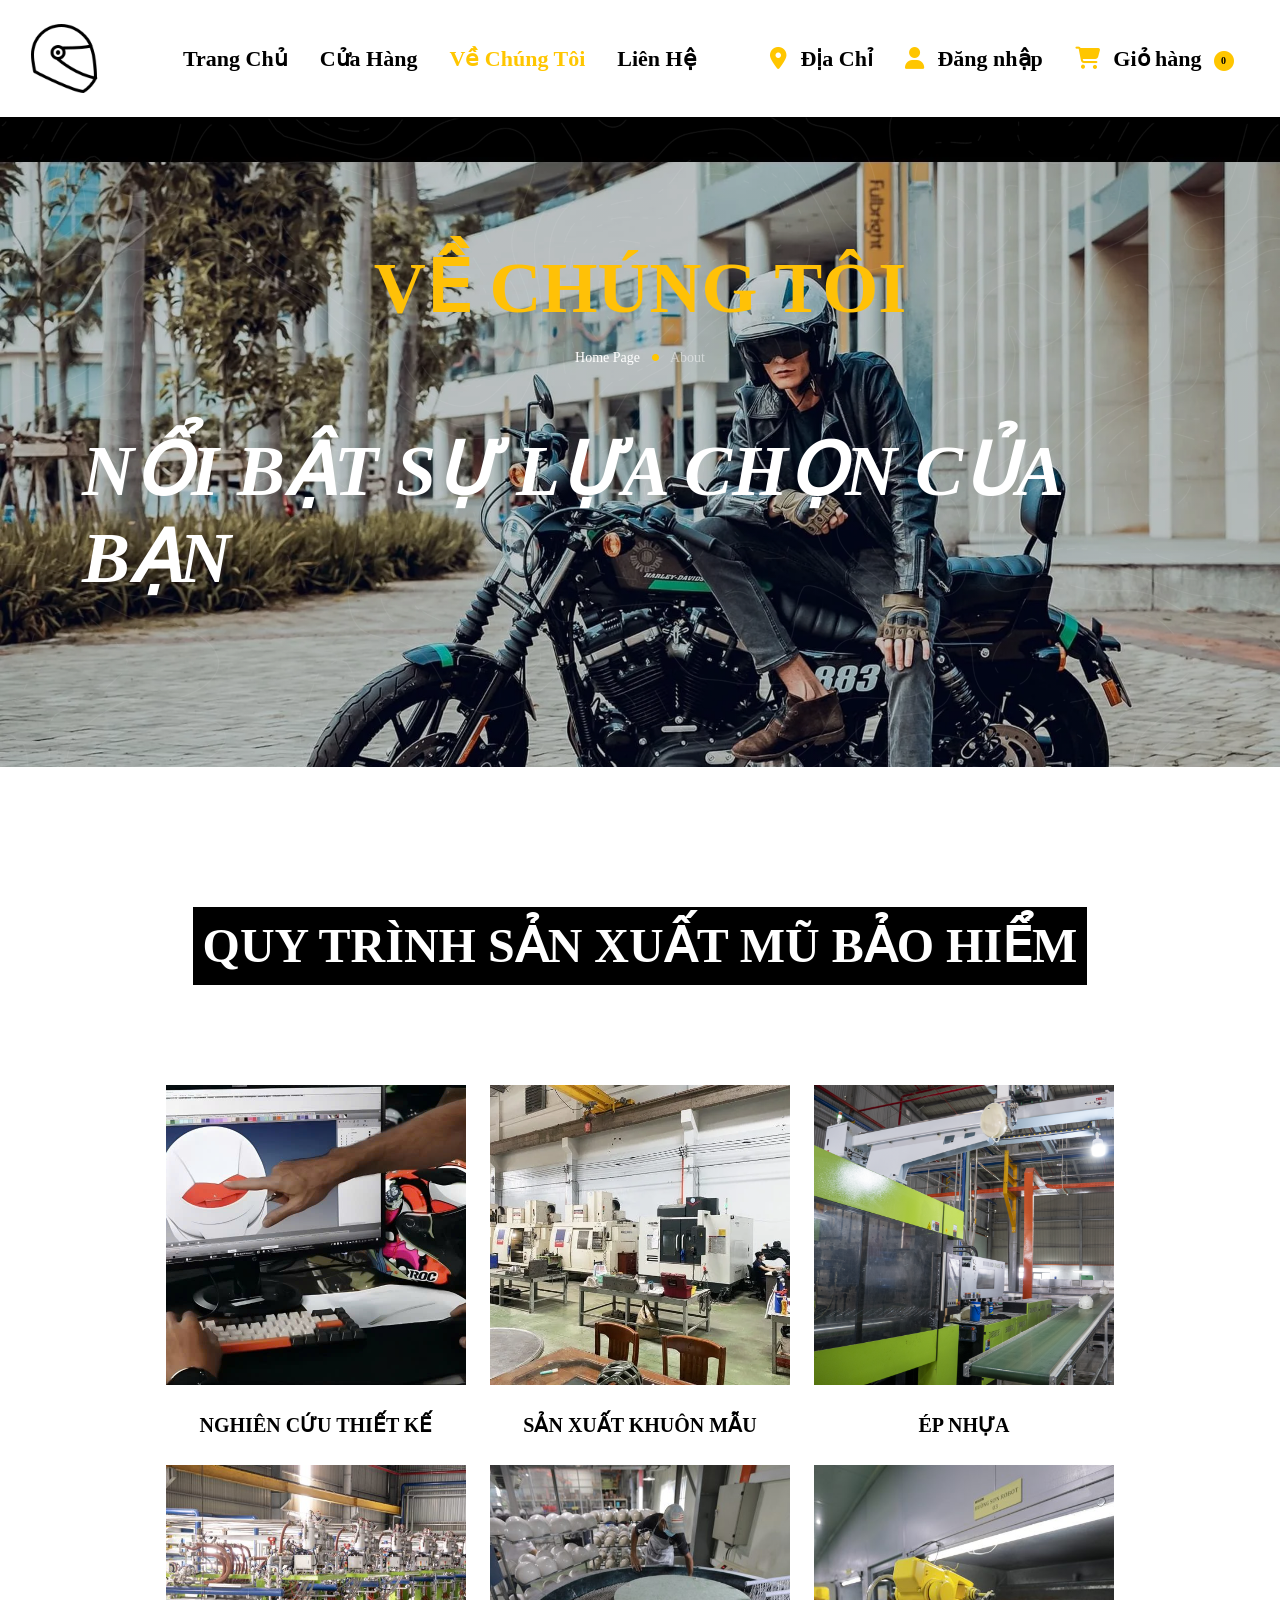
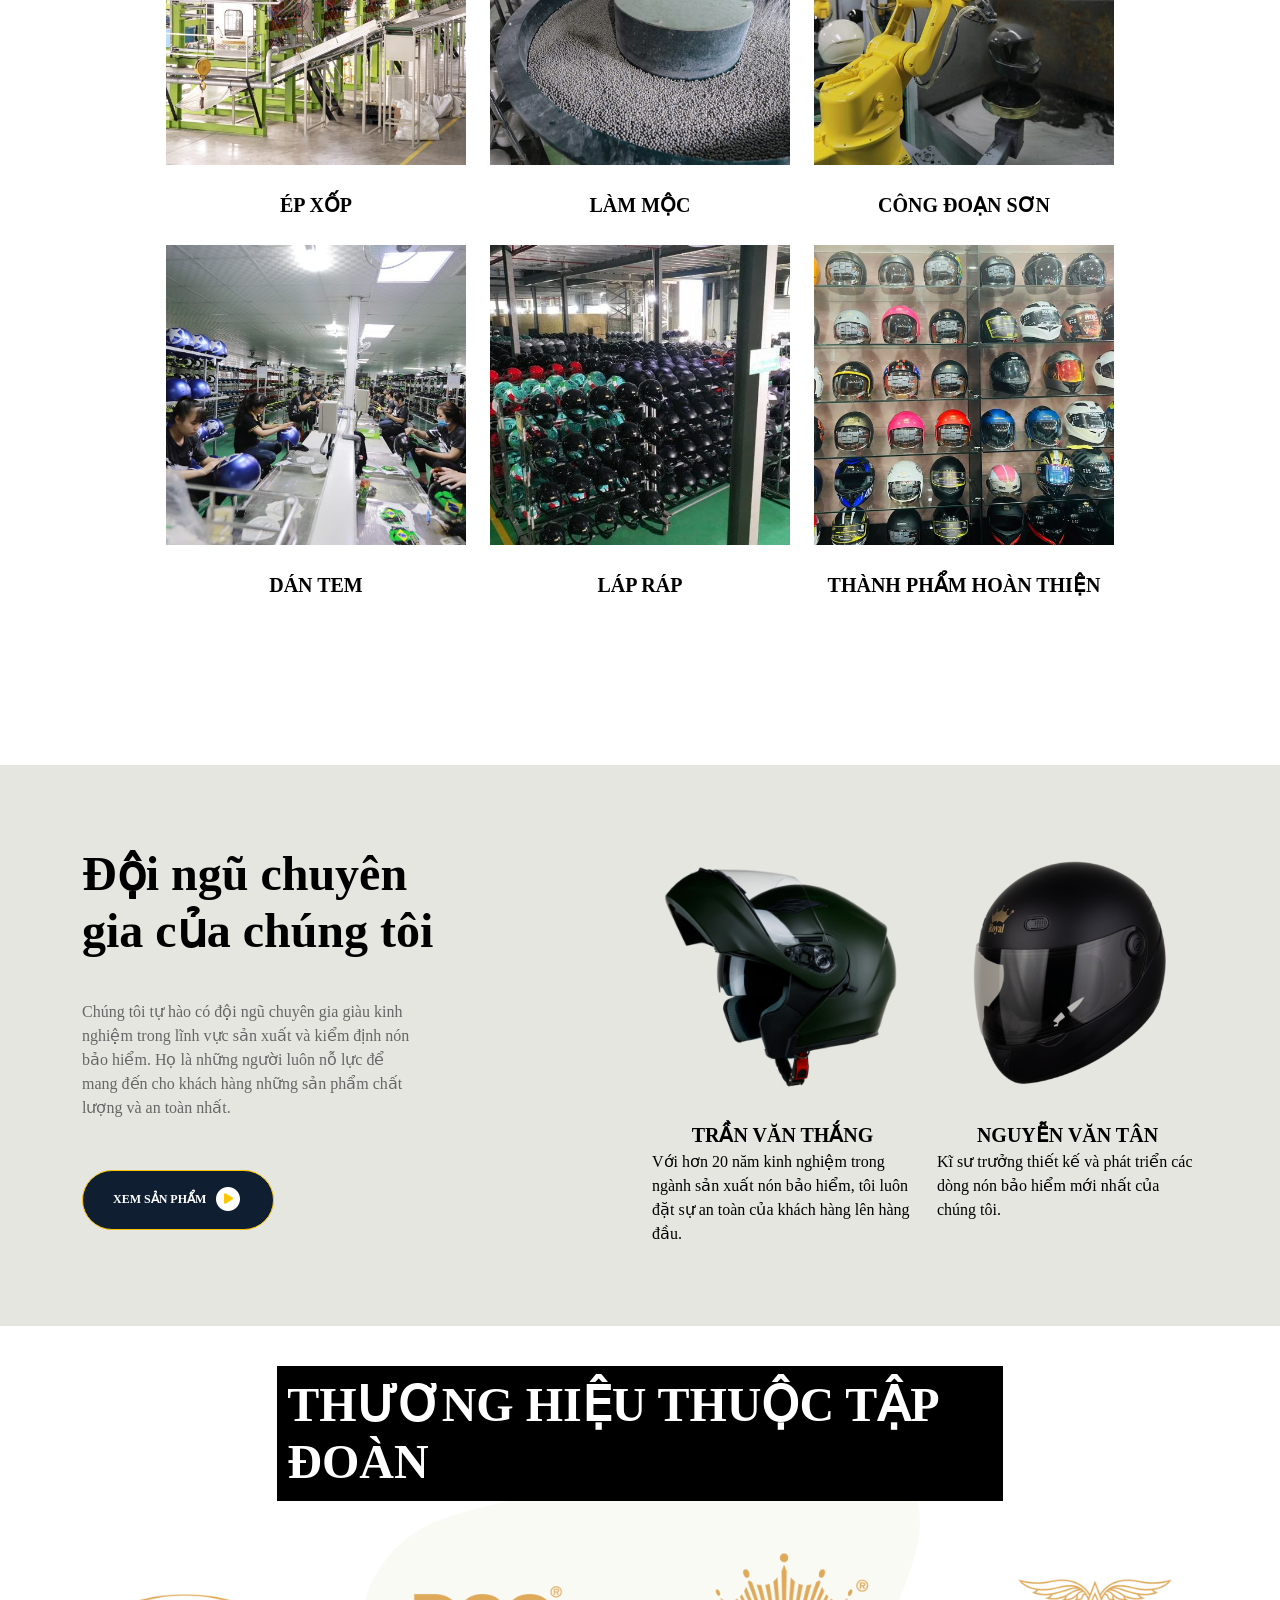
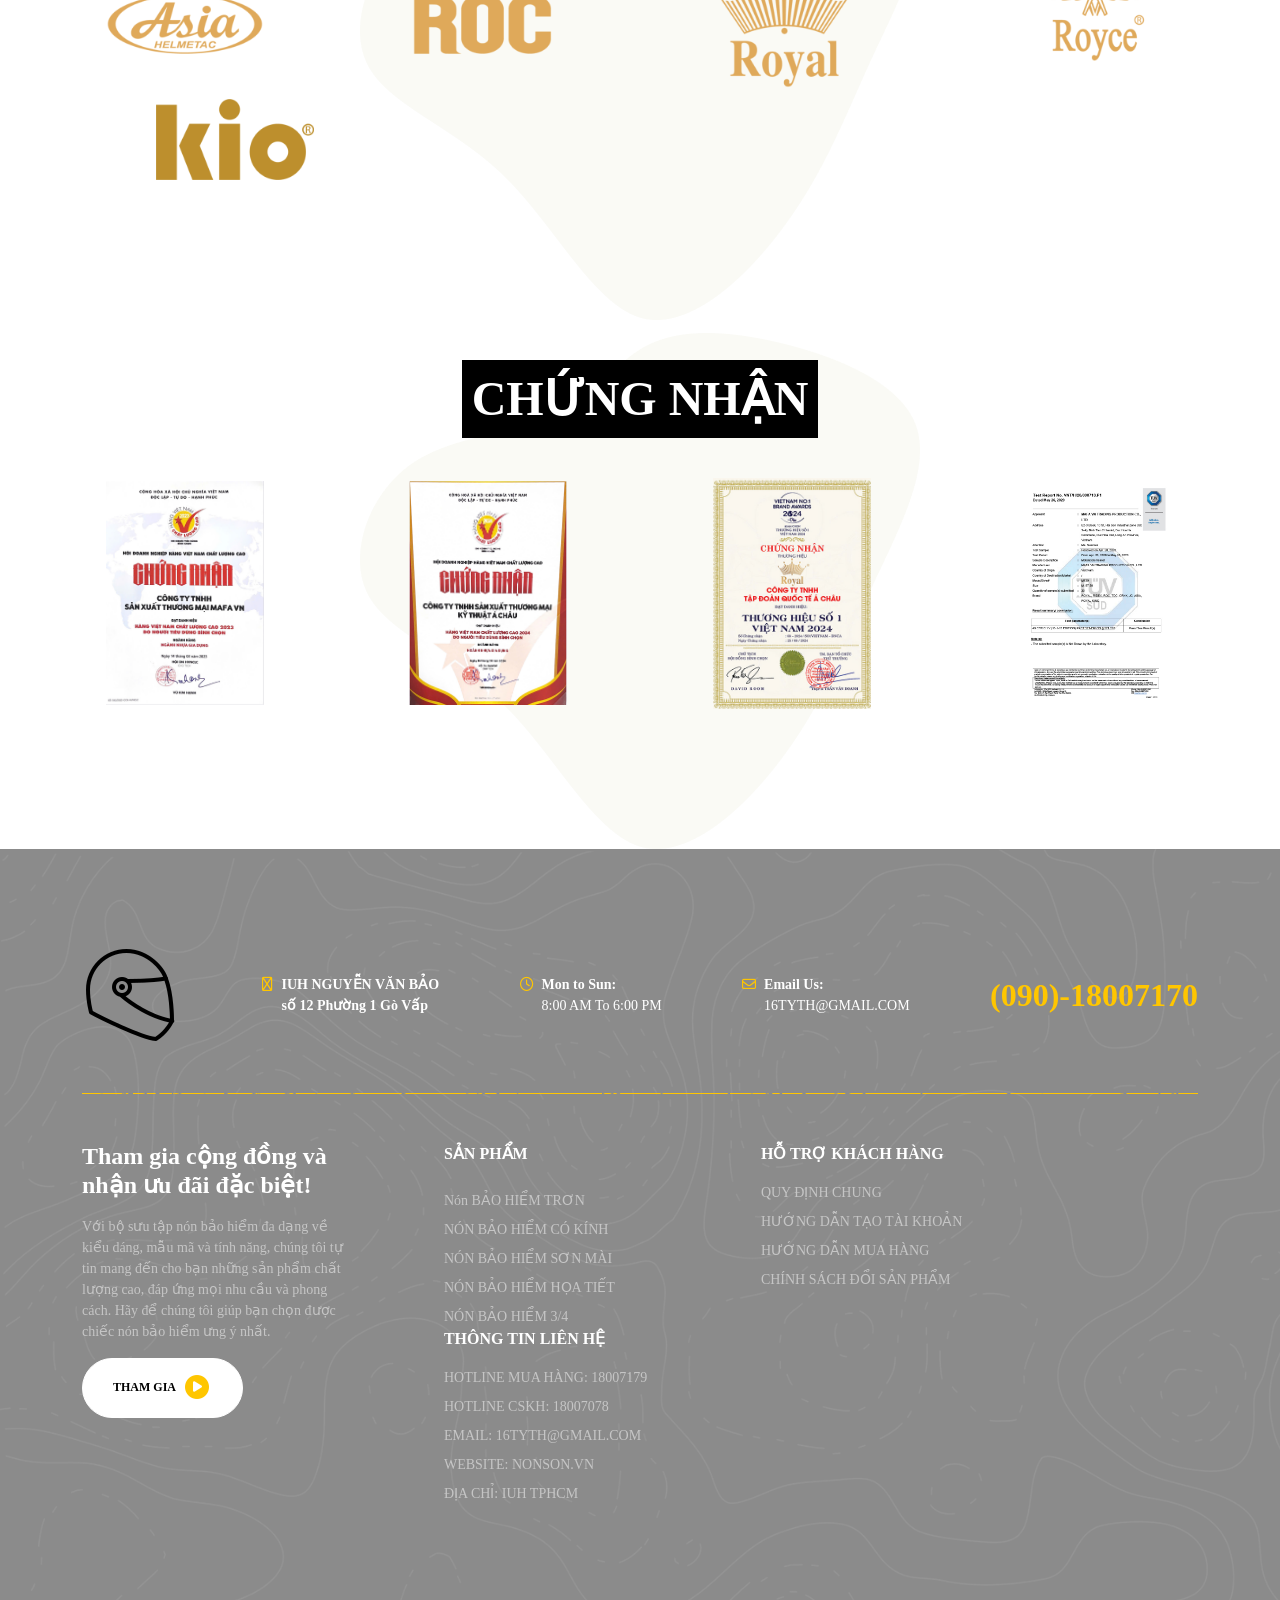
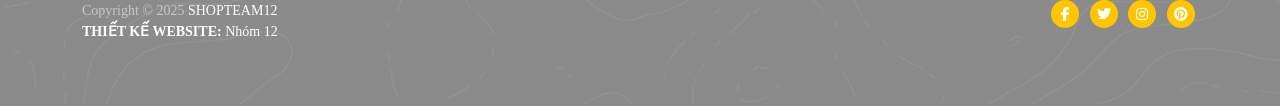
==== about.html @ dc79794b "Update" ====
<!DOCTYPE html>
<html lang="en">

<head>
    <meta charset="UTF-8" />
    <meta name="viewport" content="width=device-width, initial-scale=1.0" />
    <title>Helmet Store</title>
    <link rel="icon" type="image/png" href="images/iconhelmet.png" />

    <!-- Bootstrap -->
    <link rel="stylesheet" href="css/bootstrap.css" />

    <!-- Font Awesome -->
    <link rel="stylesheet" href="css/fontawesome.css" />

    <!-- Google Fonts -->
    <link rel="stylesheet" href="css/googlefont.css" />

    <!-- Custom Styles -->
    <link rel="stylesheet" href="css/styles.css" />
    <link rel="stylesheet" href="https://cdnjs.cloudflare.com/ajax/libs/font-awesome/6.7.2/css/all.min.css"
        integrity="sha512-Evv84Mr4kqVGRNSgIGL/F/aIDqQb7xQ2vcrdIwxfjThSH8CSR7PBEakCr51Ck+w+/U6swU2Im1vVX0SVk9ABhg=="
        crossorigin="anonymous" referrerpolicy="no-referrer" />
    <style>
        .breadcrumb-wrapper {
            background: url("images/bg-curly-dark.png"),
                linear-gradient(rgba(0, 0, 0, 0.2), rgba(0, 0, 0, 0.2)),
                url("./images/bgAbout.webp") center center no-repeat;
            background-size: cover;
        }
    </style>
</head>

<body>
    <nav class="navbar navbar-expand-lg navbar-dark position-absolute w-100 navigationAbout" style="font-size: 14px">
        <div class="container-fluid">
            <!-- the hamburger -->
            <button class="navbar-toggler" type="button" data-bs-toggle="offcanvas" data-bs-target="#navbar-on-mobile">
                <span class="navbar-toggler-icon"></span>
            </button>

            <!-- the brand -->
            <a class="navbar-brand mx-auto" href="home.html">
                <img src="images/iconhelmet.png" style="width: 75px" />
            </a>

            <!-- the cart on small screen => mobile -->
            <li class="ms-auto d-inline-block d-lg-none cart-show">
                <a class="nav-link-mobile p-0" data-bs-toggle="offcanvas" data-bs-target="#shoppingCartOffcanvas">
                    <span><i class="fa-solid fa-cart-shopping text-primary"></i></span>
                </a>
            </li>

            <!-- the nav bar on large screen => desktop -->
            <div class="collapse navbar-collapse" id="navbarSupportedContent">
                <ul class="navbar-nav navbar-nav-1 ms-lg-6 mb-lg-0 fw-bold">
                    <li class="nav-item">
                        <a class="nav-link nav-link-hover" aria-current="page" href="home.html">
                            <span class="nav-link-hover">Trang Chủ</span>
                        </a>
                    </li>
                    <li class="nav-item">
                        <a class="nav-link nav-link-hover" href="shop.html">
                            <span class="nav-link-hover">Cửa Hàng</span>
                        </a>
                    </li>
                    <li class="nav-item">
                        <a class="nav-link active nav-link-hover" href="about.html">
                            <span class="nav-link-hover">Về Chúng Tôi</span>
                        </a>
                    </li>
                    <li class="nav-item">
                        <a class="nav-link nav-link-hover" href="contact.html">
                            <span class="nav-link-hover">Liên Hệ</span>
                        </a>
                    </li>
                </ul>
                <ul class="navbar-nav navbar-nav-2 ms-auto mb-2 mb-lg-0 fw-bold d-flex">
                    <li class="nav-item">
                        <a class="nav-link p-0" href="store-locator.html">
                            <span class="me-2"><i class="fa-solid fa-location-dot text-primary"></i></span>
                            Địa Chỉ
                        </a>
                    </li>
                    <li class="nav-item dropdown dropstart account">
                        <span class="me-2"><i class="fa-solid fa-location-dot text-primary"></i></span>
                        Đăng nhập
                    </li>
                    <li class="nav-item">
                        <a class="nav-link p-0" href="#" data-bs-toggle="offcanvas"
                            data-bs-target="#shoppingCartOffcanvas">
                            <span class="me-2"><i class="fa-solid fa-cart-shopping text-primary"></i></span>
                            Giỏ hàng
                            <span class="fa-stack ms-1" style="font-size: 10px">
                                <i class="fas fa-circle text-primary fa-stack-2x"></i>
                                <p class="fa-stack-1x text-black cart-count">
                                    0
                                </p>
                            </span>
                        </a>
                    </li>
                </ul>
            </div>
        </div>
    </nav>

    <section class="breadcrumb-wrapper bg-black text-white pt-8 pb-8 bgAbout">
        <div class="container">
            <div class="row">
                <div class="d-flex flex-column justify-content-center align-items-center gap-2">
                    <!-- Change into the name of the page -->
                    <h2 class="fw-bold display-2 titleAbout">
                        VỀ CHÚNG TÔI
                    </h2>
                    <div class="d-flex gap-2 lg-text">
                        <a href="home.html" class="m-0 text-decoration-none link-light">Home Page</a>
                        <span class="text-primary">
                            <i class="fas fa-circle" style="transform: scale(0.5)"></i>
                        </span>
                        <!-- Change into the name of the page -->
                        <p class="m-0 text-white-50">About</p>
                    </div>
                    <h3 class="soganAbout">NỔI BẬT SỰ LỰA CHỌN CỦA BẠN</h3>
                </div>
            </div>
        </div>
    </section>

    <!-- Your code goes here -->
    <main id="about">
        <div class="container">
            <section class="section-three">
                <div class="title titlesxMubaohiem">
                    <h2 class="sxMubaohiem">
                        Quy trình sản xuất mũ bảo hiểm
                    </h2>
                </div>

                <div class="row gdtk">
                    <div class="col-xl-4 col-lg-4 col-md-12 col-sm-12 d-flex flex-column align-items-center">
                        <div class="icon wrap_img_About">
                            <img src="./images/tk1.jpg" alt="" />
                        </div>
                        <div class="gdsx_title title-animal">
                            NGHIÊN CỨU THIẾT KẾ
                        </div>
                    </div>
                    <div class="col-xl-4 col-lg-4 col-md-12 col-sm-12 d-flex flex-column align-items-center">
                        <div class="icon wrap_img_About">
                            <img src="./images/tk2.webp" alt="" />
                        </div>
                        <div class="gdsx_title title-animal">
                            SẢN XUẤT KHUÔN MẪU
                        </div>
                    </div>
                    <div class="col-xl-4 col-lg-4 col-md-12 col-sm-12 d-flex flex-column align-items-center">
                        <div class="icon wrap_img_About">
                            <img src="./images/tk3.png" alt="" />
                        </div>
                        <div class="gdsx_title title-animal-3">ÉP NHỰA</div>
                    </div>
                </div>
                <div class="row gdtk">
                    <div class="col-xl-4 col-lg-4 col-md-12 col-sm-12 d-flex flex-column align-items-center">
                        <div class="icon wrap_img_About">
                            <img src="./images/tk4.jpg" alt="" />
                        </div>
                        <div class="gdsx_title title-animal">ÉP XỐP</div>
                    </div>
                    <div class="col-xl-4 col-lg-4 col-md-12 col-sm-12 d-flex flex-column align-items-center">
                        <div class="icon wrap_img_About">
                            <img src="./images/tk5.jpg" alt="" />
                        </div>
                        <div class="gdsx_title title-animal">LÀM MỘC</div>
                    </div>
                    <div class="col-xl-4 col-lg-4 col-md-12 col-sm-12 d-flex flex-column align-items-center">
                        <div class="icon wrap_img_About">
                            <img src="./images/tk6.jpg" alt="" />
                        </div>
                        <div class="gdsx_title title-animal-3">
                            CÔNG ĐOẠN SƠN
                        </div>
                    </div>
                </div>
                <div class="row gdtk">
                    <div class="col-xl-4 col-lg-4 col-md-12 col-sm-12 d-flex flex-column align-items-center">
                        <div class="icon wrap_img_About">
                            <img src="./images/tk7.jpg" alt="" />
                        </div>
                        <div class="gdsx_title title-animal">DÁN TEM</div>
                    </div>
                    <div class="col-xl-4 col-lg-4 col-md-12 col-sm-12 d-flex flex-column align-items-center">
                        <div class="icon wrap_img_About">
                            <img src="./images/tk8.webp" alt="" />
                        </div>
                        <div class="gdsx_title title-animal">LÁP RÁP</div>
                    </div>
                    <div class="col-xl-4 col-lg-4 col-md-12 col-sm-12 d-flex flex-column align-items-center">
                        <div class="icon wrap_img_About">
                            <img src="./images/tk9.jpg" alt="" />
                        </div>
                        <div class="gdsx_title title-animal-3">
                            THÀNH PHẨM HOÀN THIỆN
                        </div>
                    </div>
                </div>
            </section>
        </div>
        <section class="section-four">
            <div class="container">
                <div class="row">
                    <div class="col-xl-6 col-lg-6 col-md-12 col-sm-12">
                        <h2 class="title_team">
                            Đội ngũ chuyên gia của chúng tôi
                        </h2>

                        <div class="decs">
                            Chúng tôi tự hào có đội ngũ chuyên gia giàu kinh
                            nghiệm trong lĩnh vực sản xuất và kiểm định nón
                            bảo hiểm. Họ là những người luôn nỗ lực để mang
                            đến cho khách hàng những sản phẩm chất lượng và
                            an toàn nhất.
                        </div>
                        <div class="d-flex p-0">
                            <div class="button hstack gap-3">
                                <a href="shop.html" class="btn btn-primary text-uppercase fw-bold py-3 btnabout">
                                    XEM SẢN PHẨM
                                    <span class="fa-stack super-sm-text ms-1" style="margin-bottom: 2px">
                                        <i class="fas fa-circle fa-stack-2x"></i>
                                        <i class="fas fa-play fa-stack-1x text-primary"></i>
                                    </span>
                                </a>
                            </div>
                        </div>
                    </div>
                    <div class="col-xl-3 col-lg-3 col-md-12 col-sm-12">
                        <div class="box">
                            <div class="img-1">
                                <img src="images/aboutUser1.png" alt="" />
                                <ul class="list">
                                    <li>
                                        <i class="fa-brands fa-instagram"></i>
                                    </li>
                                    <li>
                                        <i class="fa-brands fa-pinterest"></i>
                                    </li>
                                </ul>
                            </div>
                            <div class="name">TRẦN VĂN THẮNG</div>
                            <div class="desc">
                                Với hơn 20 năm kinh nghiệm trong ngành sản
                                xuất nón bảo hiểm, tôi luôn đặt sự an toàn
                                của khách hàng lên hàng đầu.
                            </div>
                        </div>
                    </div>
                    <div class="col-xl-3 col-lg-3 col-md-12 col-sm-12">
                        <div class="box">
                            <div class="img-1">
                                <img src="images/aboutUser2.png" alt="" />
                                <ul class="list">
                                    <li>
                                        <i class="fa-brands fa-instagram"></i>
                                    </li>
                                    <li>
                                        <i class="fa-brands fa-pinterest"></i>
                                    </li>
                                </ul>
                            </div>
                            <div class="name">NGUYỄN VĂN TÂN</div>
                            <div class="desc">
                                Kĩ sư trưởng thiết kế và phát triển các dòng
                                nón bảo hiểm mới nhất của chúng tôi.
                            </div>
                        </div>
                    </div>
                </div>
            </div>
        </section>
        <section class="section-five">
            <div class="container">
                <div class="box">
                    <h2 class="title thuongHieu_title_h2">
                        THƯƠNG HIỆU THUỘC TẬP ĐOÀN
                    </h2>

                    <div class="container">
                        <div class="wrap_thuongHieu">
                            <div class="row">
                                <div
                                    class="col-xl-2 col-lg-2 col-md-12 col-sm-12 d-flex flex-column align-items-center">
                                    <div class="thuongHieu">
                                        <img src="./images/th1.png" alt="" />
                                    </div>
                                </div>
                                <div
                                    class="col-xl-2 col-lg-2 col-md-12 col-sm-12 d-flex flex-column align-items-center">
                                    <div class="thuongHieu">
                                        <img src="./images/th2.png" alt="" />
                                    </div>
                                </div>
                                <div
                                    class="col-xl-2 col-lg-2 col-md-12 col-sm-12 d-flex flex-column align-items-center">
                                    <div class="thuongHieu">
                                        <img src="./images/th3.png" alt="" />
                                    </div>
                                </div>
                                <div
                                    class="col-xl-2 col-lg-2 col-md-12 col-sm-12 d-flex flex-column align-items-center">
                                    <div class="thuongHieu">
                                        <img src="./images/th4.png" alt="" />
                                    </div>
                                </div>
                                <div
                                    class="col-xl-2 col-lg-2 col-md-12 col-sm-12 d-flex flex-column align-items-center">
                                    <div class="thuongHieu">
                                        <img src="./images/th5.png" alt="" />
                                    </div>
                                </div>
                            </div>
                        </div>
                    </div>
                </div>
            </div>
        </section>
        <section class="section-five">
            <div class="container">
                <div class="box">
                    <h2 class="title chungNhan_title_h2">CHỨNG NHẬN</h2>

                    <div class="container">
                        <div class="wrap_chungnhaan">
                            <div class="row">
                                <div
                                    class="col-xl-2 col-lg-2 col-md-12 col-sm-12 d-flex flex-column align-items-center">
                                    <div class="chungnhan">
                                        <img src="./images/cn4.jpg" alt="" />
                                    </div>
                                </div>
                                <div
                                    class="col-xl-2 col-lg-2 col-md-12 col-sm-12 d-flex flex-column align-items-center">
                                    <div class="chungnhan">
                                        <img src="./images/cn3.jpg" alt="" />
                                    </div>
                                </div>
                                <div
                                    class="col-xl-2 col-lg-2 col-md-12 col-sm-12 d-flex flex-column align-items-center">
                                    <div class="chungnhan">
                                        <img src="./images/cn2.jpg" alt="" />
                                    </div>
                                </div>
                                <div
                                    class="col-xl-2 col-lg-2 col-md-12 col-sm-12 d-flex flex-column align-items-center">
                                    <div class="chungnhan">
                                        <img src="./images/cn1.jpg" alt="" />
                                    </div>
                                </div>
                            </div>
                        </div>
                    </div>
                </div>
            </div>
        </section>
    </main>
    <!-- Your code goes here -->
    <!-- Your code goes here -->
    <footer class="pb-6 text-center text-white footer pt-7 lg-text text-md-start">
        <div class="container">
            <div
                class="flex-wrap gap-5 mb-5 d-flex flex-column flex-md-row gap-md-0 justify-content-between align-items-center">
                <img src="./images/iconhelmet.png" alt="" style="width: 100px" />
                <div class="gap-2 location d-flex">
                    <span><i class="fa-regular fa-location-dot text-primary"></i></span>
                    <p class="m-0 fw-bold">
                        IUH NGUYỄN VĂN BẢO<br />
                        số 12 Phường 1 Gò Vấp
                    </p>
                </div>
                <div class="gap-2 open-time d-flex">
                    <span><i class="fa-regular fa-clock text-primary"></i></span>
                    <div>
                        <p class="m-0 fw-bold">Mon to Sun:</p>
                        <p class="m-0">8:00 AM To 6:00 PM</p>
                    </div>
                </div>
                <div class="gap-2 location d-flex">
                    <span><i class="fa-regular fa-envelope text-primary"></i></span>
                    <div>
                        <p class="m-0 fw-bold">Email Us:</p>
                        <p class="m-0">16TYTH@GMAIL.COM</p>
                    </div>
                </div>
                <p class="m-0 phone-number fw-bold text-primary fs-2">
                    (090)-18007170
                </p>
            </div>
            <img class="mb-5" src="images/footer_divide.png" alt="" style="max-width: 100%" />
            <div class="row mb-7">
                <div class="col-md-3">
                    <div class="mb-3">
                        <h4 class="fw-bold">
                            Tham gia cộng đồng và nhận ưu đãi đặc biệt!
                        </h4>
                    </div>
                    <div class="mb-3">
                        <p class="text-white-50">
                            Với bộ sưu tập nón bảo hiểm đa dạng về kiểu
                            dáng, mẫu mã và tính năng, chúng tôi tự tin mang
                            đến cho bạn những sản phẩm chất lượng cao, đáp
                            ứng mọi nhu cầu và phong cách. Hãy để chúng tôi
                            giúp bạn chọn được chiếc nón bảo hiểm ưng ý
                            nhất.
                        </p>
                    </div>
                    <div>
                        <a href="register.html" class="py-3 btn btn-light fw-bold text-uppercase">
                            THAM GIA
                            <span class="fa-stack super-sm-text ms-1" style="margin-bottom: 2px">
                                <i class="fas fa-circle fa-stack-2x text-primary"></i>
                                <i class="text-white fas fa-play fa-stack-1x"></i>
                            </span>
                        </a>
                    </div>
                </div>
                <div class="mt-5 col-md-9 mt-md-0">
                    <div class="gap-5 row gap-md-0">
                        <div class="offset-md-2 col-md-2">
                            <div class="mb-4">
                                <p class="fw-bold text-uppercase xl-text">
                                    SẢN PHẨM
                                </p>
                            </div>
                            <ul class="gap-2 list-unstyled vstack">
                                <li>
                                    <a href="#" class="text-white-50 text-decoration-none">Nón BẢO HIỂM TRƠN</a>
                                </li>
                                <li>
                                    <a href="#" class="text-white-50 text-decoration-none">NÓN BẢO HIỂM CÓ KÍNH</a>
                                </li>
                                <li>
                                    <a href="#" class="text-white-50 text-decoration-none">NÓN BẢO HIỂM SƠN MÀI</a>
                                </li>
                                <li>
                                    <a href="#" class="text-white-50 text-decoration-none">NÓN BẢO HIỂM HỌA TIẾT</a>
                                </li>
                                <li>
                                    <a href="#" class="text-white-50 text-decoration-none">NÓN BẢO HIỂM 3/4</a>
                                </li>
                            </ul>
                        </div>
                        <div class="offset-md-2 col-md-2">
                            <div class="mb-3">
                                <p class="fw-bold text-uppercase xl-text">
                                    HỖ TRỢ KHÁCH HÀNG
                                </p>
                            </div>
                            <ul class="gap-2 list-unstyled vstack">
                                <li>
                                    <a href="#" class="text-white-50 text-decoration-none">QUY ĐỊNH CHUNG</a>
                                </li>
                                <li>
                                    <a href="#" class="text-white-50 text-decoration-none">HƯỚNG DẪN TẠO TÀI KHOẢN</a>
                                </li>
                                <li>
                                    <a href="#" class="text-white-50 text-decoration-none">HƯỚNG DẪN MUA HÀNG</a>
                                </li>
                                <li>
                                    <a href="#" class="text-white-50 text-decoration-none">CHÍNH SÁCH ĐỔI SẢN PHẨM</a>
                                </li>
                            </ul>
                        </div>
                        <div class="offset-md-2 col-md-2">
                            <div class="mb-3">
                                <p class="fw-bold text-uppercase xl-text">
                                    THÔNG TIN LIÊN HỆ
                                </p>
                            </div>
                            <ul class="gap-2 list-unstyled vstack">
                                <li>
                                    <a href="#" class="text-white-50 text-decoration-none">HOTLINE MUA HÀNG:
                                        18007179</a>
                                </li>
                                <li>
                                    <a href="#" class="text-white-50 text-decoration-none">HOTLINE CSKH: 18007078</a>
                                </li>
                                <li>
                                    <a href="#" class="text-white-50 text-decoration-none">EMAIL: 16TYTH@GMAIL.COM</a>
                                </li>
                                <li>
                                    <a href="#" class="text-white-50 text-decoration-none">WEBSITE: NONSON.VN</a>
                                </li>
                                <li>
                                    <a href="#" class="text-white-50 text-decoration-none">ĐỊA CHỈ: IUH TPHCM</a>
                                </li>
                            </ul>
                        </div>
                    </div>
                </div>
            </div>
            <div class="row">
                <div class="col-12 d-flex flex-column flex-md-row">
                    <div class="wrap_content_footer">
                        <p class="text-white-50">
                            Copyright &copy; 2025
                            <span class="text-white">SHOPTEAM12</span>
                        </p>

                        <p><b>THIẾT KẾ WEBSITE: </b>Nhóm 12</p>
                    </div>
                    <div class="ms-md-auto">
                        <a href="#" class="text-decoration-none">
                            <span class="fa-stack">
                                <i class="fas fa-circle fa-stack-2x text-primary"></i>
                                <i class="text-white fab fa-facebook-f fa-stack-1x"></i>
                            </span>
                        </a>
                        <a href="#" class="text-decoration-none">
                            <span class="fa-stack">
                                <i class="fas fa-circle fa-stack-2x text-primary"></i>
                                <i class="text-white fab fa-twitter fa-stack-1x"></i>
                            </span>
                        </a>
                        <a href="#" class="text-decoration-none">
                            <span class="fa-stack">
                                <i class="fas fa-circle fa-stack-2x text-primary"></i>
                                <i class="text-white fab fa-instagram fa-stack-1x"></i>
                            </span>
                        </a>
                        <a href="#" class="text-decoration-none">
                            <span class="fa-stack">
                                <i class="fas fa-circle fa-stack-2x text-primary"></i>
                                <i class="text-white fab fa-pinterest fa-stack-1x"></i>
                            </span>
                        </a>
                    </div>
                </div>
            </div>
        </div>
    </footer>

    <script src="js/jquery.js"></script>
    <script src="js/bootstrap.bundle.min.js"></script>
    <script src="js/flash-message.js"></script>
    <script src="js/data-products.js"></script>
    <script src="js/shopping-cart.js"></script>
    <script src="js/show-acccount.js"></script>
</body>

</html>
---- css/googlefont.css ----
@font-face {
    font-family: "Open Sans", serif;
    font-weight: 300;
    src: url('https://fonts.googleapis.com/css2?family=Montserrat:ital,wght@0,100..900;1,100..900&family=Open+Sans:ital,wght@0,300..800;1,300..800&display=swap')
}

@font-face {
    font-family: "Open Sans", serif;
    font-weight: 400;
    src: url('https://fonts.googleapis.com/css2?family=Montserrat:ital,wght@0,100..900;1,100..900&family=Open+Sans:ital,wght@0,300..800;1,300..800&display=swap')
}

@font-face {
    font-family: "Open Sans", serif;
    font-weight: 500;
    src: url('https://fonts.googleapis.com/css2?family=Montserrat:ital,wght@0,100..900;1,100..900&family=Open+Sans:ital,wght@0,300..800;1,300..800&display=swap')
}

@font-face {
    font-family: "Open Sans", serif;
    font-weight: 700;
    src: url('https://fonts.googleapis.com/css2?family=Montserrat:ital,wght@0,100..900;1,100..900&family=Open+Sans:ital,wght@0,300..800;1,300..800&display=swap')
}
---- css/styles.css ----
/* Tai */
/* -------------------------------------home.html---------------------------------------- */
.sm-text {
    font-size: 6px !important;
}

.md-text {
    font-size: 12px !important;
}

.lg-text {
    font-size: 14px !important;
}

.xl-text {
    font-size: 16px !important;
}

.xxl-text {
    font-size: 20px !important;
}

.border-grey {
    color: #d3d3d3;
}

.fixed-width {
    width: 100px !important;
}

::selection {
    color: #fff;
    background-color: var(--bs-primary);
}

.navbar-scroll-effect {
    background-color: rgba(26, 26, 26, 0.8);
    box-shadow: 0 4px 6px rgba(0, 0, 0, 0.1), 0 1px 3px rgba(0, 0, 0, 0.08);
    transition: all 200ms ease-in-out;
}

.details-1-bg-1 {
    top: 200px;
    right: 0;
}

.details-1-bg-2 {
    bottom: 100px;
    left: 0;
}

.statistic-img-1 {
    left: 20px;
    bottom: 0;
}

.statistic-img-2 {
    right: 50px;
    top: 0;
}

.process-img-1 {
    top: 50px;
    left: 100px;
}

.process-img-2 {
    bottom: 0;
    right: 0;
}

.philosiphy-img-1 {
    top: 50px;
    right: 250px;
}

.philosiphy-img-2 {
    right: 0;
    width: 150px;
}

.arrow-decor {
    bottom: 20px;
    right: -250px;
}

.quote-img {
    left: 50%;
    transform: translateX(-50%);
    width: 46%;
}

.subscribe-img {
    bottom: 0;
    left: 50%;
    transform: translateX(-50%);
    max-width: 100%;
}

.header img {
    width: 100%;
    background-size: cover;
}

.carousel-item img {
    width: 100%;
    height: 600px;
    object-fit: cover;
}

.details-1 {
    --clr-background: #ededed;
    background: url("/images/8.png"),
        linear-gradient(var(--clr-background), var(--clr-background));
    background-size: cover;
}

.details-2 {
    --clr-background: #e6e6e0;
    background: url("/images/8.png"),
        linear-gradient(var(--clr-background), var(--clr-background));
    background-size: cover;
}

.statistics {
    --clr-background: #157f64;
    background: url("/images/5.png"),
        linear-gradient(var(--clr-background), var(--clr-background));
    background-size: cover;
}

.process {
    --clr-background: #ededed;
    background: url("/images/8.png"),
        linear-gradient(var(--clr-background), var(--clr-background));
    background-size: cover;
}

.philosophy {
    --clr-background: #ededed;
    background: url("/images/8.png"),
        linear-gradient(var(--clr-background), var(--clr-background));
    background-size: cover;
}

.ytb-video-body {
    background: url("/images/helmet.jpg") center center no-repeat,
        url("/images/ytb-play-bg.jpg") center center no-repeat;
    background-size: cover;
    padding: 0 !important;
}

.experts {
    --clr-background: #e6e6e0;
    background: url("/images/8.png"),
        linear-gradient(var(--clr-background), var(--clr-background));
    background-size: cover;
}

.subscribe-body {
    --clr-background: #969d99;
    background: url("/images/5.png"),
        linear-gradient(var(--clr-background), var(--clr-background));
    background-size: cover;
    padding-bottom: 20px;
}

.footer {
    --clr-background: #8b8b8b;
    background: url("/images/header-bg-curly.png"),
        linear-gradient(var(--clr-background), var(--clr-background));
    background-size: cover;
}

/* Define keyframes for the animation */
@keyframes border-grow {
    from {
        transform: scaleX(0);
    }

    to {
        transform: scaleX(1);
    }
}

.nav-link {
    margin-inline: 1rem;
    padding: 0.5rem 0;
    color: black;
    font-size: 22px;
}

.nav-link .nav-link-hover {
    position: relative;
    border-bottom: 1px solid transparent;
}

.nav-link .nav-link-hover::after {
    content: "";
    position: absolute;
    bottom: -2px;
    left: 0;
    width: 100%;
    height: 1px;
    background-color: var(--bs-primary);
    transform-origin: left;
    transform: scaleX(0);
    transition: transform 0.3s ease;
}

.nav-link .nav-link-hover:hover::after {
    animation: border-grow 0.3s forwards;
}

/* Custom CSS to adjust the positioning of the dropdown menu */
.dropdown.dropstart {
    position: relative !important;
}

.dropdown.dropstart .dropdown-menu {
    position: absolute !important;
    top: 200% !important;
    right: 0;
}

.dropdown-toggle::before {
    display: none !important;
}

.offcanvas {
    max-width: 80%;
}

.offcanvas-body {
    display: flex;
    flex-direction: column;
    justify-content: space-between;
}

.btn:hover .fa-stack {
    transform: scale(1.5);
    /* Adjust the scale factor as needed */
    transition: transform 0.2s ease;
    /* Add transition for smooth animation */
}

.navbar-nav-1 .dropdown:hover .dropdown-menu {
    display: block;
}

.navbar-nav-1 .dropdown-menu {
    top: 100% !important;
    left: 1rem !important;
    padding: 1.5rem 2rem;
}

.navbar-nav-1 .dropdown-item {
    padding: 0;
    display: flex;
    align-items: center;
    gap: 0.5rem;
    position: relative;
}

.navbar-nav-1 .dropdown-item:hover {
    background-color: white !important;
    font-weight: bold;
}

.navbar-nav-1 .dropdown-item:hover::before {
    content: "\f111";
    color: var(--bs-primary);
    font-family: "Font Awesome 6 Free";
    font-weight: 900;
    font-size: 0.5rem;
}

.fa-plus {
    top: 50%;
    padding: 0 2px;
    transform: translateY(-50%);
    font-size: 10px;
    color: var(--bs-primary);
}

.navbar-nav-1 .dropdown-toggle::after {
    border: none !important;
}

.navbar-nav-1 .dropdown-item {
    font-size: 14px !important;
    font-weight: 500;
}

.product-block {
    position: relative;
    transition: all 0.3s ease;
    height: 100%;
    padding: 55px 20px;
    border-radius: 20px;
    overflow: visible;
    z-index: 9;
    background-color: #fff;
}

.product-block:hover::before {
    border-color: var(--bs-primary);
}

.product-block::before {
    content: "";
    position: absolute;
    top: 0;
    left: 0;
    width: 100%;
    height: 100%;
    border-radius: 20px;
    border: 4px solid transparent;
    -webkit-mask-box-image: url("/images/border-product.svg");
    z-index: 99;
    pointer-events: none;
}

.group-action {
    top: 50%;
    left: 50%;
    transform: translateX(-50%) translateY(-50%);
}

.add-to-cart {
    bottom: 1rem;
    left: 50%;
    transform: translateX(-50%);
}

.shop-action {
    display: flex;
}

.product-detail-button,
.wish-list-button {
    font-size: 25px;
}

.product-detail-button .fa-link,
.wish-list-button .fa-heart,
.wish-list-button .fa-refresh {
    font-size: 15px;
}

.product-detail-button:hover .fa-circle,
.wish-list-button:hover .fa-circle {
    color: var(--bs-primary) !important;
}

/* animation */
.product-image-container {
    position: relative;
}

.group-action {
    position: absolute;
    height: 100%;
    width: 100%;
    opacity: 0;
    transition: 0.6s;
}

.group-action {
    display: flex;
    justify-content: center;
    align-items: center;
}

.product-block {
    position: relative;
}

.add-to-cart {
    position: absolute;
    height: 100%;
    width: 100%;
    opacity: 0;
    transition: 0.6s;
    background: rgba(255, 255, 255, 0.5);
}

.add-to-cart {
    display: flex;
    justify-content: center;
    align-items: end;
}

.product-block:hover .add-to-cart,
.product-block:hover .group-action {
    opacity: 1;
}

@media (max-width: 992px) {
    .navbar-brand {
        position: absolute;
        left: 50%;
        transform: translateX(-50%);
    }

    .header-heading {
        font-size: 2.3rem;
        text-align: center;
    }

    .statistic-img-1 {
        max-width: 200px;
        left: 10px;
    }

    .statistic-img-2 {
        max-width: 200px;
        right: 10px;
    }

    .ytb-video .modal-body {
        height: 200px !important;
    }
}

/* An */
/* ---------------------------------------blog.html && blog-detail.html-------------------- --*/
.section_container {
    max-width: 1400px;
}

#post-wrapper {
    list-style: none;
    padding-left: 0;
}

.card {
    position: relative;
}

.card-info {
    font-size: 12px;
}

.card .category {
    background-color: var(--bs-warning-bg-subtle);
}

.card .author::after {
    content: "|";
}

.card .category:hover {
    background-color: var(--bs-primary) !important;
}

.author:hover,
.time:hover {
    color: black !important;
}

.card-title:hover {
    color: var(--bs-primary);
}

.tag a:hover {
    color: var(--bs-primary) !important;
}

.card .btn {
    position: absolute;
    bottom: -20px;
    transition: 1s;
}

.card .btn i {
    position: relative;
}

.card .btn:hover i {
    transform: scale(1.3);
    transition: 0.3s;
}

.widget-wrapper {
    background-image: url("../images/bg-curly.png");
    background-color: rgb(237, 237, 237);
    padding: 40px;
}

.widget {
    padding-bottom: 20px;
}

.widget-wrapper ul {
    list-style: none;
}

.widget-wrapper li a {
    text-decoration: none;
    color: black !important;
}

.widget-searchbar form {
    width: 100%;
    height: 50px;
    position: relative;
}

.widget-searchbar input {
    width: 100%;
    height: 100%;
}

.widget-searchbar .btn {
    position: absolute;
    right: 0;
    top: 0;
    height: 50px;
    font-size: inherit;
}

.widget-categories li:hover i {
    transform: scale(1.3);
    transition: 0.3s;
}

.widget-recents_post li {
    margin-left: -20px;
    height: 100px;
    display: flex;
    flex-direction: row;
}

.widget-recents_post li a span:hover {
    text-decoration: underline;
}

.widget-recents_post li img {
    object-fit: cover;
    border-radius: 50%;
    width: 80px;
    height: 80px;
    margin-right: 10px;
}

.widget-tags .tag:hover {
    background-color: var(--bs-primary) !important;
}

.widget-ads .ads-wrapper {
    height: 400px;
    background-image: url("../images/ads-img.png");
    background-repeat: no-repeat;
    background-size: cover;
    background-position: center;
}

.widget-ads .discount {
    color: rgb(255, 115, 0);
}

.widget-ads .btn:hover {
    background-color: white;
    border-color: white;
}

.widget-ads .btn:hover i {
    transform: scale(1.3);
    transition: 0.3s;
}

.pagination-wrapper a.active {
    border-bottom: 2px solid black;
    color: black !important;
}

.comment {
    width: 100%;
}

.comment-author a:hover {
    color: var(--bs-primary) !important;
}

.comment-box button:hover i {
    transform: scale(1.3);
    transition: 0.3s;
}

.post-comment .btn:hover i {
    transform: scale(1.3);
    transition: 0.3s;
}

/* cuong */
/* ----------------------------- shop.html && shop-details.html ------------------------------------------*/
/* common */
.shop__sidebar__title {
    border-bottom: 3px solid rgb(255, 174, 0);
    font-size: 20px;
    cursor: pointer;
}

.z-index-999 {
    z-index: 999 !important;
}

.heart-selected {
    /* background-color: red !important;
  color: white !important; */
    color: var(--bs-danger) !important;
}

/* ---break--- */
.main__shop {
    font-family: "Farro", sans-serif;
    padding: 80px 0px;
}

.shop__sidebar__icon-select {
    cursor: pointer;
    width: 16px;
    height: 16px;
}

.shop__sidebar__text {
    font-size: 14px;
    transition: all 0.5s linear;
    cursor: pointer;
    margin: 0;
}

.shop__sidebar__text:hover {
    text-decoration: underline;
}

.category__dropdown-icon {
    font-size: 12px;
}

.category-selected,
.brand-selected {
    text-decoration: underline;
}

.category__icon-selected,
.brand__icon-selected {
    color: white;
    background-color: rgb(255, 174, 0);
    font-size: 12px;
    border: none !important;
}

.category__icon-selected i {
    padding: 3px;
}

.brand__icon-selected i {
    padding: 3px;
}

/* filter */
.range-main {
    margin-top: 20px;
    position: relative;
    width: 100%;
    background-color: rgb(192, 190, 190);
    height: 10px;
    border-radius: 20px;
}

/* .range__value-start {
  position: absolute;
  top: 0;
  transform: translateY(-100%);
  left: -10px;
  -webkit-appearance: none;
  width: 100%;
  height: 10px;
  background: transparent; 
  border-radius: 5px;
  outline: none;
  margin: 10px 0;
  z-index: 10;
}


.range__value-start::-webkit-slider-thumb {
  -webkit-appearance: none;
  width: 20px;
  height: 20px;
  background: #fff; 
  border-radius: 50%;
  cursor: pointer;
  border: 2px solid black;
}
.range__value-end {
  position: absolute;
  top: 0;
  transform: translateY(-100%);
  left: 0;
  -webkit-appearance: none;
  width: 100%;
  height: 10px;
  background: transparent; 
  border-radius: 5px;
  outline: none;
  margin: 10px 0;
  z-index: 10;
}


.range__value-end::-webkit-slider-thumb {
  -webkit-appearance: none;
  width: 20px;
  height: 20px;
  background: #fff; 
  border-radius: 50%;
  cursor: pointer;
  border: 2px solid black;
}
.range-black {
  background-color: black;
  position: absolute;
  height: 100%;
  z-index: 9;
  width: 98%;
} */
.font-25px {
    font-size: 25px;
}

.range__value {
    cursor: pointer;
    width: 20px;
    height: 20px;
    border-radius: 50%;
    border: 2px solid black;
    background-color: white;
    position: absolute;
    top: 50%;
    transform: translateY(-50%);
    z-index: 99;
}

.range__value-start {
    left: 0;
}

.range__value-end {
    right: 0;
}

.range__black {
    position: absolute;
    top: 0;
    left: 10px;
    height: 100%;
    width: calc(100% - 20px);
    z-index: 10;
    background-color: black;
}

.range__price {
    font-size: 12px;
}

.filter__btn {
    border: none;
    outline: none;
    background-color: white;
    text-decoration: underline;
}

/* products */
.product__img-wrapper {
    cursor: pointer;
    width: 85px;
    height: 85px;
}

.product__name {
    color: black;
    text-decoration: none;
}

.product__name:hover {
    text-decoration: underline;
    color: rgb(255, 174, 0);
    font-weight: 500;
}

.product__group-prices {
    display: flex;
    align-items: center;
    gap: 10px;
    font-weight: 700;
}

.real__price {
    font-size: 14px;
    color: gray;
    text-decoration: line-through;
}

.sale__price {
    color: rgb(255, 123, 0);
}

.product__new__sale__btn {
    border: none;
    outline: none;
}

.product__new__sale__btn:hover {
    background-color: #fff;
    border: none;
    outline: none;
}

.product__new__sale {
    background-image: url(../images/Shop-sidebar.png);
    width: 300px;
    height: 400px;
    border-radius: 10px;
}

.percent__discount {
    font-size: 50px;
    font-weight: 600;
    color: rgb(255, 81, 0);
    padding: 10px 30px;
}

.product__new__sale__logan {
    font-size: 20px;
    color: white;
    padding: 0 26px;
}

.product__new__sale__btn {
    margin-left: 35px;
    margin-top: 20px;
    height: 55px;
    padding-top: 20px !important;
}

.cart-selected {
    background-color: rgb(255, 174, 0) !important;
}

.cart-selected span {
    display: none;
}

.cart-selected a {
    display: block !important;
    text-decoration: none;
}

/* list product */
.view-selected {
    color: black;
}

.wishlist span,
.wishlist i {
    pointer-events: none;
}

.wishlist--active {
    background-color: #a5a5a5;
}

.wishlist--active i {
    color: red;
}

.list-products__header {
    padding-bottom: 12px;
    border-bottom: 1px solid rgb(192, 190, 190);
}

.list-products__header__sort {
    font-size: 14px;
}

.options__select {
    background-color: white;
    border: none;
    outline: none;
    width: 150px;
}

.list-products__body-table {
    display: grid;
    grid-template-columns: repeat(3, 1fr);
    padding-bottom: 60px;
    gap: 100px 50px;
    border-bottom: 1px solid rgb(192, 190, 190);
}

.products-item {
    display: flex;
    flex-direction: column;
    position: relative;
    align-items: center;
    padding: 20px 20px 80px;
}

.product__actions {
    position: relative;
    color: black;
    text-decoration: none;
    cursor: pointer;
}

.product__actions__group-1 {
    position: absolute;
    top: 40%;
    transform: translateY(-50%);
    z-index: 999;
}

.product__actions__group-2 {
    position: absolute;
    bottom: 30px;
    z-index: 999;
}

.products-item:hover .product__actions {
    z-index: 100 !important;
    transform: translateY(0px) !important;
    opacity: 1 !important;
    visibility: visible !important;
    transition: all 0.5s linear;
}

.product-item-discount {
    display: block;
    position: absolute;
    top: 10px;
    left: 10px;
    padding: 5px 15px;
    z-index: 10;
    background-color: red;
    color: white;
    font-weight: 500;
    border-radius: 20px;
}

.product-item-img {
    width: 100%;
    height: auto;
    object-fit: cover;
}

.product-item-name {
    font-size: 18px;
    text-align: center;
}

.pagination {
    margin-top: 30px;
    font-size: 14px;
    display: flex;
    gap: 10px;
}

.pagination-num,
.pagination-next,
.pagination-pre {
    padding: 5px;
    cursor: pointer;
}

.pagination-num:hover,
.pagination-next:hover,
.pagination-pre:hover,
.pagination-num--active {
    border-bottom: 1px solid black;
}

.list-products__body-list {
    display: grid;
    grid-template-columns: repeat(1, 1fr);
    row-gap: 40px;
}

.products__body-list__item__left {
    margin: 0 auto;
    flex-shrink: 0;
    width: 230px;
    height: 230px;
}

.products__body-list__item__left img {
    width: 100%;
    height: 100%;
    object-fit: cover;
}

.list-products__item__categories {
    font-size: 12px;
    color: rgb(192, 190, 190);
}

.list-products__item__name {
    cursor: pointer;
    color: black;
    text-decoration: none;
    font-size: 20px;
}

.list-products__item__name:hover {
    color: rgb(255, 174, 0);
}

.list-products__item__desc {
    color: gray;
}

.product__actions i {
    cursor: pointer;
    padding: 15px;
    background-color: #fff;
    border: 1px solid rgb(192, 190, 190);
    border-radius: 50%;
}

.product__actions a {
    cursor: pointer;
    padding: 15px;
    background-color: #fff;
    border: 1px solid rgb(192, 190, 190);
    border-radius: 50%;
    text-decoration: none;
    color: black;
}

.filter-on-table-mobile {
    cursor: pointer;
}

.filter-on-table-mobile-sidebar {
    opacity: 0;
    visibility: hidden;
    background-color: white;
    width: 300px;
    border: 2px solid gray;
    padding: 0px;
    border-radius: 20px;
    top: 30px;
    left: 0;
    overflow: hidden;
    transition: all 0.5s linear;
}

.filter-on-table-mobile-sidebar--active {
    height: auto;
    opacity: 1;
    visibility: visible;
    padding: 20px;
}

.close-filter-on-table-mobile-sidebar {
    z-index: 999;
}

.direction {
    display: flex;
    align-items: center;
    gap: 10px;
}

.direction-link {
    border: none;
    outline: none;
    font-size: 20px;
    font-weight: 600;
    background-color: white;
}

.direction-link:hover {
    color: rgb(255, 174, 0);
}

.direction-link--active {
    color: rgb(255, 174, 0);
}

.product-details__content-left__img {
    transition: all 1s linear;
}

.product-details__content-left__img-wrapper:hover img {
    scale: 0.9;
}

.list-related {
    display: grid;
    grid-template-columns: repeat(4, 1fr);
}

/* reponsive */

@media screen and (min-width: 1023.998px) {
    .filter-on-table-mobile {
        display: none;
    }

    .wishlist-on-mobile {
        display: none;
    }
}

@media screen and (max-width: 1024px) and (min-width: 766.998px) {
    .shop__sidebar {
        display: none;
    }

    .shop__list-products {
        flex-grow: 1;
    }

    .products-item {
        text-align: center;
    }

    .wishlist-on-pc {
        display: none;
    }

    .filter-on-table-mobile {
        display: block;
    }

    .product-details__content {
        flex-direction: column;
        align-items: center;
    }

    .product__group-prices {
        font-size: 20px;
    }

    .product-details__content-right {
        width: 500px;
    }

    .product-details__content-left__img {
        width: 80% !important;
        display: block;
        margin: 0 auto;
    }

    .product-details__name,
    .product-details__desc {
        text-align: left;
    }

    .list-related {
        grid-template-columns: repeat(3, 1fr);
    }
}

@media screen and ((max-width: 767px) and (min-width:449.9998px)) {
    .list-products__body-list__item {
        flex-direction: column;
        align-items: center;
    }

    .shop__sidebar {
        display: none;
    }

    .list-products__body-table {
        grid-template-columns: repeat(2, 1fr);
        gap: 40px !important;
    }

    .info-view {
        display: none;
    }

    .wishlist-on-pc {
        display: none;
    }

    .product-details__content-right {
        align-items: center;
        width: 500px !important;
        max-width: 100%;
    }

    .product-details__content-left {
        width: 450px;
        max-width: 100%;
    }

    .product-details__content-left__img {
        width: 100% !important;
        display: block;
        margin: 0 auto;
    }

    .product-details__content {
        flex-direction: column;
        align-items: center;
    }

    .product__group-prices {
        font-size: 20px;
    }

    .product-details__actions {
        padding: 10px !important;
    }

    .list-related {
        gap: 30px !important;
    }
}

@media screen and ((max-width: 450px)) {
    .filter-on-table-mobile {
        display: none;
    }

    .list-products__body-list__item {
        flex-direction: column;
        align-items: center;
    }

    .shop__sidebar {
        display: none;
    }

    .list-products__body-table {
        grid-template-columns: repeat(1, 1fr);
    }

    .info-view {
        display: none;
    }

    .wishlist-on-pc {
        display: none;
    }

    .product-details__content {
        flex-direction: column;
        align-items: center;
    }

    .product-details__content-right {
        width: 100% !important;
    }

    /* .product-details__content-left {} */

    .product-details__content-left__img {
        width: 80% !important;
        display: block;
        margin: 0 auto;
    }

    .product-details__content {
        flex-direction: column;
        align-items: center;
        text-align: center;
    }

    .product__group-prices {
        font-size: 20px;
    }

    .product-details__actions {
        padding: 0 !important;
        border: none !important;
        max-width: 100% !important;
        justify-content: space-between;
    }

    .product-details__name,
    .product-details__desc {
        width: 100% !important;
        text-align: center !important;
        max-width: 100% !important;
    }

    .product-item-img-related {
        width: 80%;
    }

    .cart-show-fix {
        gap: 0 !important;
    }
}

/* huy */
/* ------------------------------------------------ pricing.html && faq.html ---------------------------------------------------------*/

.price {
    left: 50%;
    top: 50%;
    transform: translateX(-50%) translateY(-50%);
}

.quality {
    cursor: pointer;
}

.quality:hover .fa-circle {
    color: #3dd84d !important;
}

.quality:hover .ms-2 {
    color: var(--bs-primary) !important;
}

/* FAQ Page */

.accordion-button::after {
    display: none;
}

/* unset box shadow and background color */
.accordion-item {
    border-bottom: none !important;
}

.accordion-button {
    box-shadow: none !important;
    background-color: transparent !important;
}

.accordion-button:focus {
    box-shadow: none !important;
}

.accordion-button:focus .fa-circle {
    color: var(--bs-primary) !important;
}

.accordion-button:focus p {
    color: #000;
}

.accordion-item:has(> .show) .accordion-button .fa-circle {
    color: var(--bs-primary) !important;
}

.accordion-item:has(> .show) .accordion-button p {
    color: black !important;
}

.faq-decor-1 {
    right: 0;
    top: 50%;
    transform: translateY(-50%);
}

.faq-decor-2 {
    left: 0;
    bottom: 5%;
}

/* Linh */
/* ----------------------------------------------contact.html && about.html -------------------------------------------------------------- */
ul {
    list-style-type: none;
    padding: 0;
    margin: 0;
}

/* Contact */
#contact .section-one {
    padding: 90px 0 35px 0;
}

#contact .section-one .box {
    height: 100%;
    background-image: url("../images/contact_us_bg.png");
    padding: 40px 50px;
    border-radius: 20px;
    background-repeat: no-repeat;
    background-position: center;
    background-size: cover;
    display: flex;
    overflow: hidden;
}

#contact .section-one .block {
    margin-bottom: 40px;
}

#contact .list-group {
    border: none;
    background-color: none !important;
}

#contact .box .icon {
    margin-right: 20px;
    /* width: 20%; */
}

#contact .section-one .right {
    width: 70%;
}

#contact .box .icon i {
    font-size: 50px;
    color: var(--bs-primary);
}

#contact .box:hover i {
    transition: 0.3s;
    transform: scale(0.9);
}

#contact .box .right .title {
    font-size: 24px;
    font-weight: 900;
}

#contact .box .right .list-group-item {
    font-size: 16px;
    font-weight: 500;
    line-height: 26px;
    color: #666666;
}

#contact .section-one .decs p {
    text-align: center;
    font-size: 12px;
    font-weight: 400px;
    line-height: 20px;
    max-width: 595px;
    color: #666666;
}

#contact .section-one .decs {
    text-align: center;
    display: flex;
    justify-content: center;
    width: 100%;
}

@media (max-width: 1200px) {
    #contact .section-one .box {
        padding: 40px 20px;
    }

    #contact .section-one .icon {
        margin-right: 40px;
    }
}

@media (max-width: 1140px) {
}

@media (max-width: 992px) {
    #contact .section-one .box {
        padding: 20px 18px;
    }

    #contact .section-one .icon {
        margin-right: 8px;
    }

    #contact .section-one .icon i {
        font-size: 40px;
    }
}

@media (max-width: 768px) {
    #contact .section-one .box {
        flex-direction: column;
        align-items: center;
        justify-content: center;
        padding-left: 0;
        padding-right: 0;
    }

    #contact .section-one .icon {
        margin-right: 0;
        margin-bottom: 25px;
    }

    #contact .section-one .icon i {
        font-size: 50px;
    }

    #contact .section-one .right {
        text-align: center;
    }
}

/* End Section One */

/* Section Two */
#contact .section-two .form .tHead {
    display: flex;
    flex-direction: column;
    align-items: center;
    /* background-image: url("../images/contact_decor_2.png"); */
    background-repeat: no-repeat;
    padding-top: 30px;
}

#contact .section-two .form .tHead .title {
    font-size: 47px;
    font-weight: bold;
}

#contact .section-two .form .tHead .decs {
    color: #666666;
    margin-bottom: 50px;
}

#contact .section-two .form {
    padding: 60px 210px 90px 210px;
    border: 3px solid var(--bs-gray-300);
    border-radius: 20px;
    /* background-image: url("../images/contact_decor.png"); */
    background-repeat: no-repeat;
    background-position: center right;
    background-image: url(../images/bgc_contact.png);
    background-repeat: no-repeat;
    background-size: cover;
}

#contact .section-two .form input {
    width: 100%;
    padding: 17px 27px;
    border-radius: 50px;
    border: none;
    outline: none;
    background: #f6f6f6;
}

#contact .section-two .form textarea {
    width: 100%;
    padding: 17px 27px;
    border-radius: 20px;
    border: none;
    outline: none;
    background: #f6f6f6;
    margin-top: 42px;
}

#contact .section-two .form .btn {
    display: flex;
    justify-content: center;
}

#contact .section-two .form button {
    width: 103px;
    height: 55px;
    border: none;
    outline: none;
    border-radius: 50px;
    color: #000000;
    font-size: 12px;
    font-weight: 900;
    background: var(--bs-primary);
}

#contact .section-two .form button:hover {
    color: #ffffff;
    background: var(--bs-warning);
    transition: 0.3s;
}

#contact .section-two {
    margin-bottom: 130px;
}

@media (max-width: 1200px) {
    #contact .section-two .form {
        padding: 60px 100px 90px 100px;
    }
}

/* 1200 1140 896 768 576  */

@media (max-width: 986px) {
    #contact .section-two .form {
        padding: 60px 50px 90px 50px;
    }

    #contact .section-two .form .tHead .title {
        font-size: 32px;
    }

    #contact .section-two .form .tHead .decs {
        font-size: 16px;
    }
}

/* End Contact */

/* about.html*/
/* Section-one */
#about .section-one {
    padding: 140px 0px;
}

#about .section-one .box {
    width: 500px;
    height: 500px;
    position: relative;
}

#about .section-one .box img {
    object-fit: cover;
}

#about .section-one .box .img-1 {
    width: 346px;
    height: 314px;
    position: absolute;
    top: 0;
    left: 0;
}

#about .section-one .box .img-2 {
    width: 395px;
    height: 420px;
    position: absolute;
    top: 10%;
    left: 25%;
}

#about .section-one .box .img-3 {
    width: 400px;
    height: 353px;
    position: absolute;
    top: 36%;
    left: 51%;
}

#about .section-one .title {
    font-size: 48px;
    font-weight: bold;
    max-width: 80%;
    line-height: 50px;
    position: relative;
}

#about .section-one .title img {
    position: absolute;
    right: 0;
    bottom: 0;
    object-fit: cover;
}

#about .section-one .space {
    padding: 20px 0;
}

#about .section-one .decs {
    max-width: 80%;
    color: #666666;
    margin-bottom: 50px;
}

/* End Section-one */

/* Section-two */
#about .section-two {
    background: url("../images/About_bg.png");
    background-position: center;
    background-size: cover;
}

#about .section-two .container {
    padding: 100px 30px;
}

#about .section-two .box {
    background: var(--bs-primary);
    padding: 59px 60px 90px 60px;
    width: 100%;
    height: 400px;
    border-radius: 50px;
    position: relative;
}

#about .section-two .slide img {
    width: 100%;
    height: 100%;
    object-fit: cover;
}

#about .section-two .slide .icon {
    width: 74px;
    height: 74px;
    margin-bottom: 23px;
}

#about .section-two .slide .title {
    font-weight: 900;
    font-size: 24px;
    margin-bottom: 23px;
}

#about .section-two .slide .carousel-indicators {
    position: absolute;
    bottom: -55px;
    left: 0px;
    padding: 0;
    margin: 0;
    justify-content: flex-start;
}

#about .section-two .slide .carousel-indicators button {
    border-radius: 50%;
    position: relative;
    margin-right: 20px;
}

#about .section-two .slide .carousel-indicators button.active::before {
    content: "";
    margin-right: 10px;
    border: 1px solid #000;
    width: 30px;
    height: 30px;
    text-align: center;
    border-radius: 50%;
    position: absolute;
    top: -13px;
    left: -12.5px;
}

/* End Section-two */
/* Start Section-three */
#about .section-three {
    padding: 140px 0;
    position: relative;
}

#about .section-three {
    display: flex;
    flex-direction: column;
    align-items: center;
}

#about .section-three .title {
    position: relative;
    max-width: 100%;
}

#about .section-three .title h2 {
    font-size: 48px;
    font-weight: bold;
    margin: 0;
}

#about .section-three .title img {
    width: 38px;
    position: absolute;
    top: 8px;
    left: -100px;
}

#about .section-three .space {
    text-align: center;
    padding: 20px 0;
    width: 58px;
}

#about .section-three .space img {
    width: 100%;
    height: 100%;
    object-fit: cover;
}

#about .section-three .img-two {
    position: absolute;
    width: 100px;
    top: 175px;
    right: 150px;
}

#about .section-three .img-two img {
    width: 100%;
    height: 100%;
    object-fit: cover;
}

#about .section-three .desc {
    font-size: 16px;
    max-width: 47%;
    text-align: center;
    margin-bottom: 50px;
    color: #666666;
}

#about .section-three .title-animal {
    font-weight: bold;
    font-size: 24px;
    text-align: center;
    max-width: 45%;
    margin: 25px 0;
}

#about .section-three .title-animal-3 {
    font-weight: bold;
    font-size: 24px;
    text-align: center;
    max-width: 70%;
    margin: 25px 0;
}

#about .section-three .desc-animal {
    font-size: 16px;
    text-align: center;
    color: #666666;
    margin-bottom: 25px;
}

/* End Section-three */
/* Start Section-four */
#about .section-four {
    /* background-image: url(../images/pattern.png); */
    background-color: #e6e6e0;
    padding: 80px 30px;
    position: relative;
}

#about .section-four h2 {
    font-size: 48px;
    font-weight: bold;
    margin: 0;
    max-width: 65%;
    border-spacing: 5px;
}

#about .section-four .dog {
    position: absolute;
    left: -69px;
    top: 117px;
}

#about .section-four .space {
    text-align: center;
    padding: 20px 0;
    width: 58px;
}

#about .section-four .decs {
    font-size: 16px;
    max-width: 60%;
    margin-bottom: 50px;
    color: #666666;
}

#about .section-four .name {
    font-weight: 600;
    font-size: 20px;
}

#about .section-four .icon {
    position: absolute;
    bottom: 110px;
    left: 500px;
}

#about .section-four .img-1 {
    position: relative;
    /* display: flex;
  flex-direction: column;
  align-items: center;
  justify-content: center; */
    width: 250px;
    height: 250px;
    margin-bottom: 25px;
}

#about .section-four .img-1 img {
    width: 100%;
    height: 100%;
    object-fit: cover;
}

#about .section-four .img-1 ul li {
    margin: 0 10px;
    width: 40px;
    height: 40px;
    display: flex;
    justify-content: center;
    align-items: center;
    border: 1px solid #fff;
    border-radius: 50%;
    z-index: 4;
}

#about .section-four .img-1 ul {
    position: absolute;
    display: flex;
    align-items: center;
    justify-content: center;
    color: #fff;
    background-color: #00000027;
    border-radius: 50%;
    position: absolute;
    top: 0;
    left: 0;
    width: 100%;
    height: 100%;
    z-index: 1;
    transition: all 0.3s ease;
    display: none;
}

#about .section-four .img-1:hover ul {
    display: flex;
}

#about .section-four .img-1 ul li:hover {
    background-color: var(--bs-primary);
}

#about .section-four .box {
    display: flex;
    flex-direction: column;
    align-items: center;
}

/* End Section-four */
/* Start Section-five */
#about .section-five {
    padding: 140px 0 140px 0;
    margin-bottom: 140px;
    background: url(../images/five.png);
    background-repeat: no-repeat;
    background-position: bottom center;
    object-fit: cover;
}

#about .section-five .box {
    display: flex;
    flex-direction: column;
    align-items: center;
    justify-content: center;
}

#about .section-five .box h2 {
    font-size: 48px;
    font-weight: bold;
    margin: 0;
    max-width: 65%;
    border-spacing: 5px;
}

#about .section-five .box .space {
    text-align: center;
    padding: 20px 0;
    width: 58px;
}

#about .section-five .box .desc {
    font-size: 16px;
    max-width: 60%;
    margin-bottom: 50px;
    color: #666666;
}

#about .section-five .box-croll {
    width: 800px;
    padding: 0 140px;
    position: relative;
}

#about .section-five .box-croll .carousel-item .desc {
    font-size: 20px;
    line-height: 35px;
    font-style: italic;
    max-width: 85%;
    padding-left: 45px;
    text-align: center;
    margin: 20px 0 40px 0;
}

#about .section-five .box-croll .carousel-item .name {
    font-weight: 600;
    font-size: 20px;
}

#about .section-five .box-croll .carousel-item p {
    color: #666666;
}

#about .section-five .box-croll .carousel-indicators {
    position: absolute;
    bottom: -140px;
    left: 20px;
}

#about .section-five .box-croll .carousel-item {
    text-align: center;
}

#about .section-five .box-croll .one {
    width: 100px;
    position: absolute;
    top: 0;
    left: 0;
}

#about .section-five .box-croll .two {
    width: 100px;
    position: absolute;
    bottom: 0;
    right: 0;
}

#about .section-five .box-croll .one img {
    width: 100%;
    height: 100%;
}

#about .section-five .box-croll .two img {
    width: 100%;
    height: 100%;
}

#about .section-five .box-croll .slide {
    width: 500px;
    height: 350px;
}

/* End Section-five */

/* huyen */
/* -----------------------------------------------------sitemap.html && team-members.html-------------------------------------------------- */
.team-members a {
    text-decoration: none;
}

.team-members {
    padding: 100px 0;
    min-height: 100vh;
}

.team-members .card {
    display: flex;
    justify-content: center;
    align-items: center;
    overflow: hidden;
    background-image: url("../images/card-member.png");
    background-repeat: no-repeat;
    background-size: cover;
    border-radius: 20px;
    padding: 40px;
    margin: 20px;
    margin-bottom: 40px;
    box-shadow: 0 15px 35px rgba(0, 0, 0, 0.3);
    backdrop-filter: blur(10px);
}

.team-members .card:hover .card-img,
.team-members .card:hover .card-body {
    opacity: 1;
    transform: translateY(-20px);
}

.team-members .card-img {
    display: flex;
    justify-content: center;
    align-items: center;
    width: 200px;
    height: 200px;
    overflow: hidden;
    opacity: 0.7;
    transition: 0.5s;
    border: 10px solid var(--bs-primary);
    border-radius: 50%;
}

.team-members .card-body {
    text-align: center;
    transition: 0.5s;
    opacity: 0.7;
    margin-bottom: 0 !important;
}

.team-members .card .card-img img {
    width: 100%;
    height: 100%;
    object-fit: cover;
}

.team-members .card .social {
    display: flex;
}

.team-members .card .social li {
    margin: 5px;
    transform: translateY(15px);
    transition: 0.5s;
    opacity: 0;
    transition-delay: calc(0.1s * var(--i));
}

.team-members .card:hover .social li {
    transform: translateY(0px);
    opacity: 1;
}

.team-members .card .social li a i {
    width: 30px;
    height: 30px;
    border-radius: 50%;
    background-color: var(--bs-primary);
    color: #fff;
    display: flex;
    align-items: center;
    justify-content: center;
}

/* register.html */
.error-message {
    font-size: 10px;
    color: var(--bs-danger);
    position: absolute;
    padding: 3px 0;
}

.authentication-message {
    display: none;
}

/* crop */
.crop {
    width: 100%;
    height: 350px;
    overflow: hidden;
}

.crop img {
    width: 100%;
    height: 400px;
}

/* flash */
.flash-container {
    position: fixed;
    bottom: 1rem;
    left: 0.5rem;
    min-width: 300px;
    z-index: 99999;
}

.flash {
    padding: 1rem 1rem;
    margin: 0.5rem;
    min-width: 300px;
    border-radius: 4px;
    /* box-shadow: 2px 2px 5px rgba(0, 0, 0, 0.7); */
    color: white;
    animation: fade-in 3s ease;
}

.fade-out {
    animation: fade-out 1s ease 5s forwards;
}

.flash {
    display: flex;
    align-items: center;
}

.error {
    background-color: var(--bs-danger);
}

.success {
    --bs-success: #1fb141 !important;
    background-color: var(--bs-success);
}

.success:hover {
    background-color: #189a2e;
}

.warning {
    background-color: var(--bs-warning);
}

.cursor-pointer {
    cursor: pointer;
}

@keyframes fade-in {
    0% {
        opacity: 0 !important;
    }

    100% {
        opacity: 1 !important;
    }
}

@keyframes fade-out {
    0% {
        opacity: 1 !important;
    }

    100% {
        opacity: 0 !important;
    }
}

.video-play-button {
    position: absolute;
    z-index: 10;
    top: 50%;
    left: 50%;
    transform: translateX(-50%) translateY(-50%);
    width: 32px;
    height: 44px;
    border-radius: 50%;
    display: block;
    box-sizing: content-box;
    padding: 1.125rem 1.25rem 1.125rem 1.75rem;
    cursor: pointer;
}

.video-play-button:before {
    content: "";
    position: absolute;
    z-index: 0;
    top: 50%;
    left: 50%;
    transform: translateX(-50%) translateY(-50%);
    width: 76px;
    height: 76px;
    border-radius: 50%;
    display: block;
    background: var(--bs-primary);
    cursor: pointer;
    animation: pulse-border 1500ms ease-in-out infinite;
}

.video-play-button:after {
    content: "";
    position: absolute;
    z-index: 1;
    top: 50%;
    left: 50%;
    transform: translateX(-50%) translateY(-50%);
    width: 70px;
    height: 70px;
    border-radius: 50%;
    display: block;
    background: var(--bs-primary);
    cursor: pointer;
    transition: all 200ms;
}

.video-play-button span {
    position: relative;
    display: block;
    z-index: 3;
    top: 6px;
    left: 4px;
    width: 0;
    height: 0;
    border-left: 26px solid #fff;
    border-top: 16px solid transparent;
    border-bottom: 16px solid transparent;
}

@keyframes pulse-border {
    0% {
        transform: translateX(-50%) translateY(-50%) translateZ(0) scale(1);
        opacity: 1;
    }

    100% {
        transform: translateX(-50%) translateY(-50%) translateZ(0) scale(1.5);
        opacity: 0;
    }
}

.back-to-top {
    position: fixed !important;
    bottom: 3%;
    right: 3% !important;
    z-index: 999;
    opacity: 0;
    transition: opacity 1s ease;
}

.dauchamamucam {
    width: 8px;
    height: 8px;
    background-color: rgb(255, 174, 0);
    border-radius: 50%;
}

.direction-link a:hover {
    color: rgb(255, 174, 0) !important;
}

/* ngay 3/2/2025 */
/* sửa ảnh carousel */
.header .carousel-inner img {
    width: 100% !important;
    height: 100%;
    object-fit: cover;
}

.header .carousel-indicators {
    display: none;
}

.text-center .img-fluid {
    width: 100%;
    border-radius: 50%;
    object-fit: cover;
}

.testimonials .position-relative img {
    width: 30% !important;
    height: 130px !important;
}

.subscribe img {
    width: 1200px !important;
    height: 95%;
    object-fit: cover;
    margin-bottom: 10px;
    border-radius: 10px;
}

.offset-md-2 {
    width: 240px;
}

.wrap_content_footer > p {
    margin-bottom: 0 !important;
}
.bgAbout {
    width: 100% !important;
    height: 650px !important;
}
.navigationAbout {
    position: relative !important;
}
.titleAbout {
    color: #ffc107;
}
.soganAbout {
    margin-top: 52px;
    font-weight: 600;
    font-size: 72px;
    font-style: italic;
}
.titlesxMubaohiem,
.thuongHieu_title_h2,
.chungNhan_title_h2 {
    background-color: #000;
    margin-bottom: 100px;
}
.sxMubaohiem {
    color: #fff;
    padding: 10px;
    text-transform: uppercase;
}
.gdtk img {
    width: 100%;
    height: 100%;
    object-fit: cover;
}
.wrap_img_About {
    width: 300px;
    height: 300px;
    overflow: hidden;
    background-color: red;
}
.gdsx_title {
    max-width: 100% !important;
    font-size: 20px !important;
}
.thuongHieu_title_h2,
.chungNhan_title_h2 {
    color: #fff;
    padding: 10px;
    margin-bottom: 40px !important;
}
.wrap_thuongHieu .row,
.wrap_chungnhaan .row {
    margin: 0 auto;
    display: flex;
    align-items: center;
    justify-content: space-between;
}
.wrap_thuongHieu img,
.wrap_chungnhaan img {
    width: 100%;
}
.wrap_thuongHieu .row div ~ div,
.wrap_chungnhaan .row div ~ div {
    margin-left: 50px;
}
.section-five {
    margin-bottom: 0 !important;
    padding-top: 40px !important;
}
.title_team {
    margin-bottom: 40px !important;
}
.btnabout {
    background-color: #0f1e31 !important;
    color: #fff;
}
.icon_phone {
    color: #0f1e31 !important;
}
.title_contact {
    color: #fff !important;
    text-transform: uppercase;
}
.filler_shop {
    display: none !important;
}
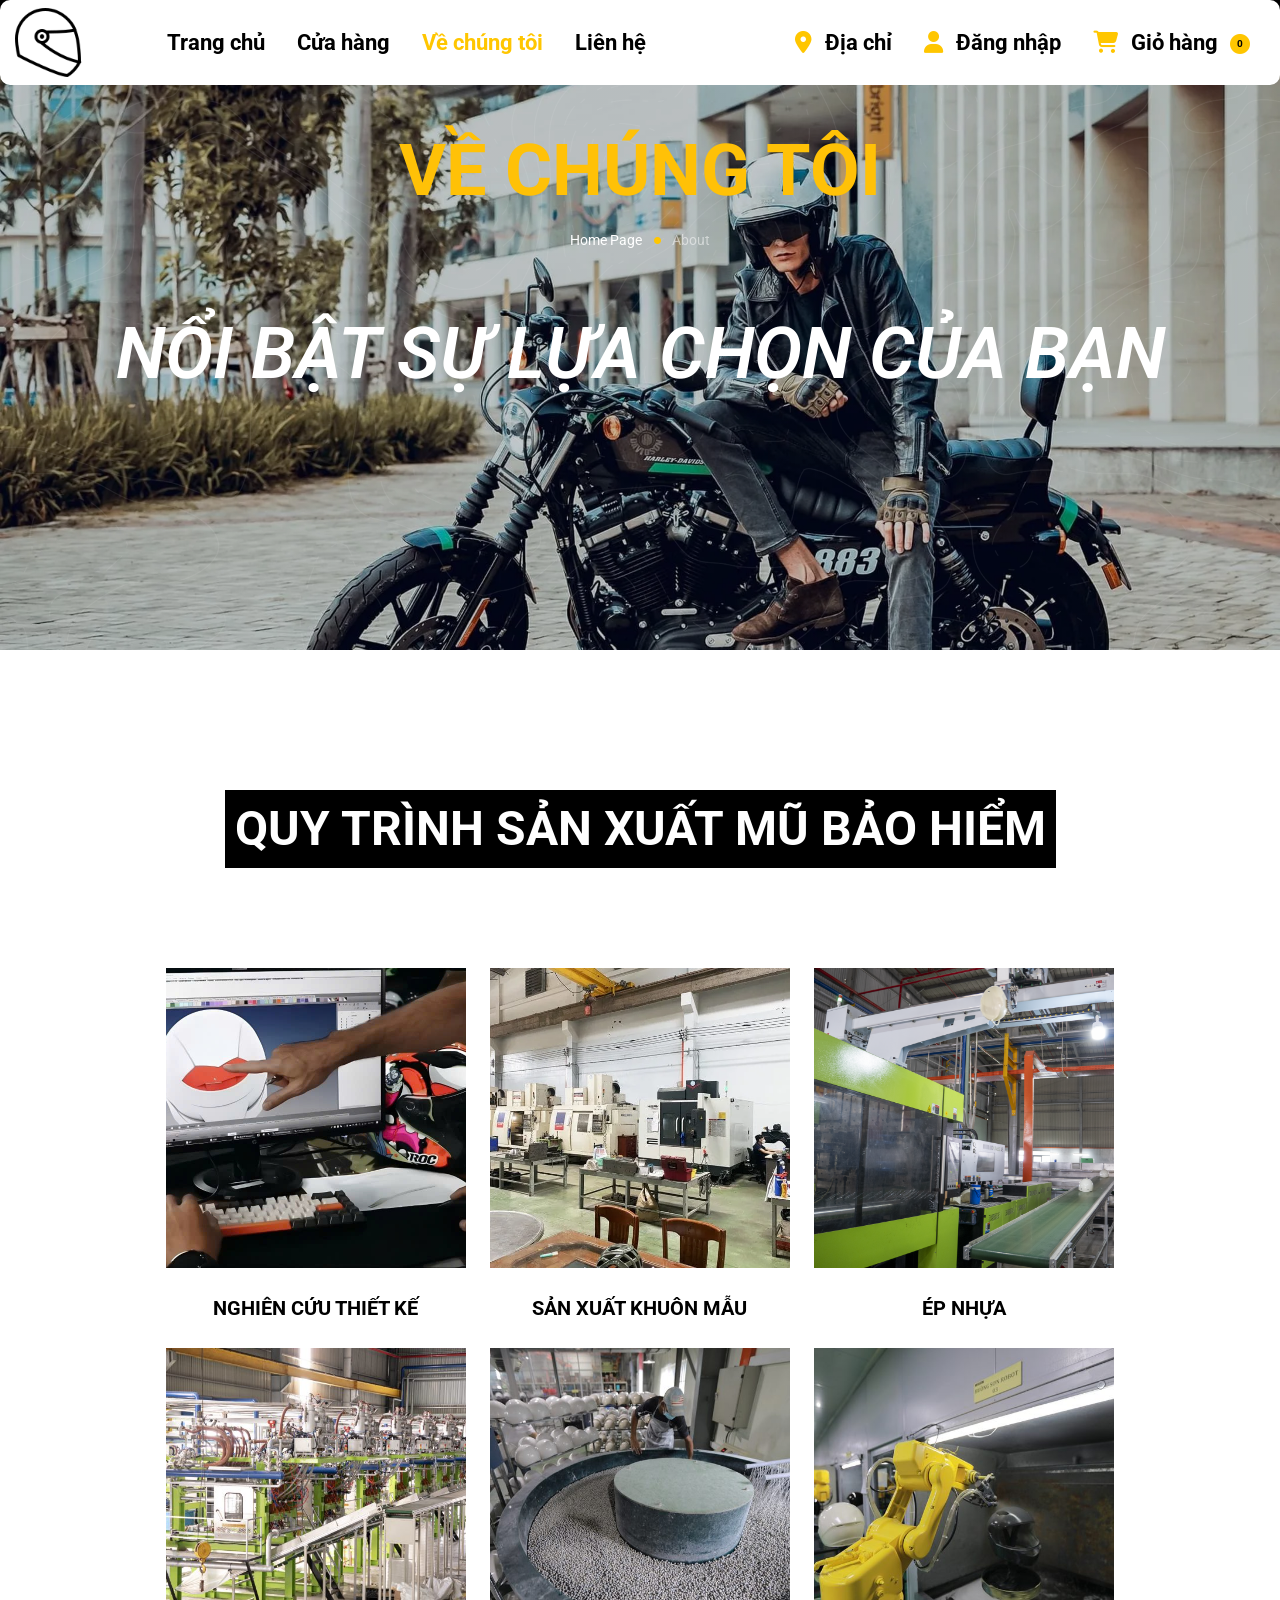
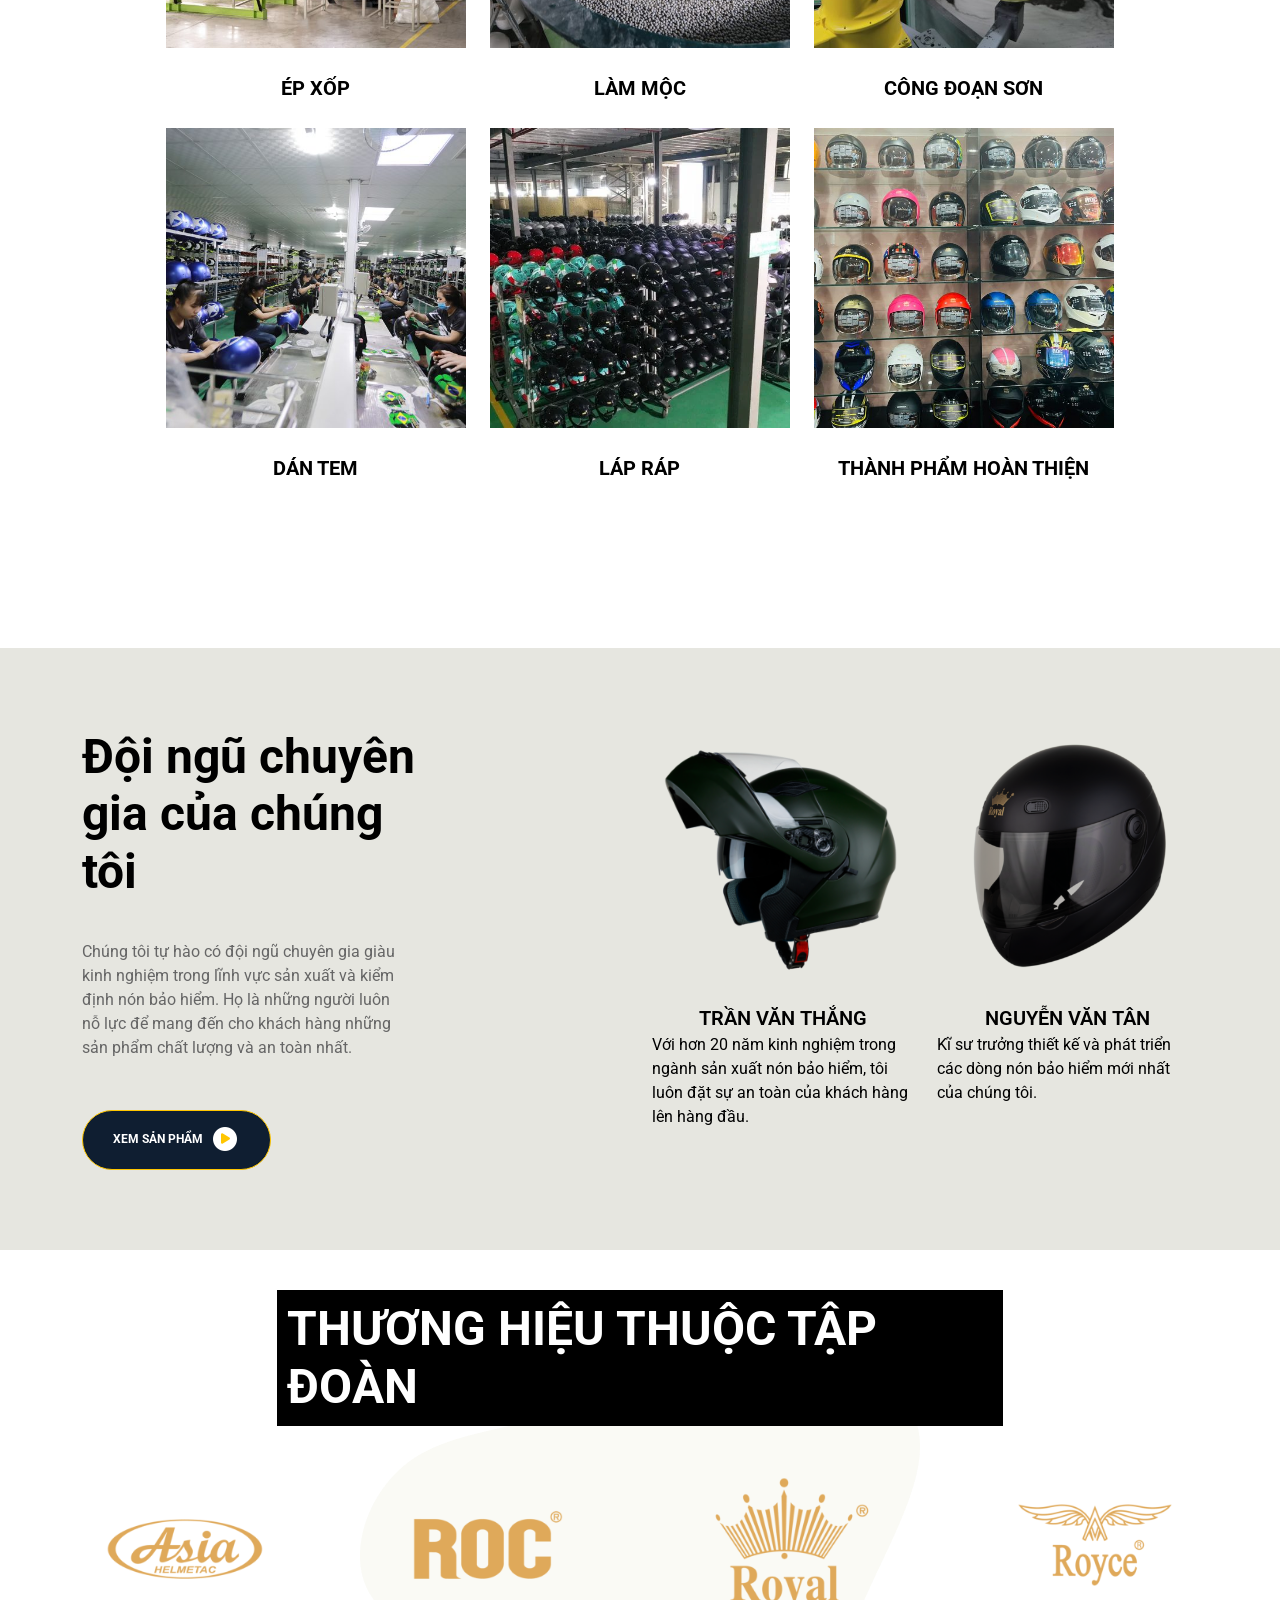
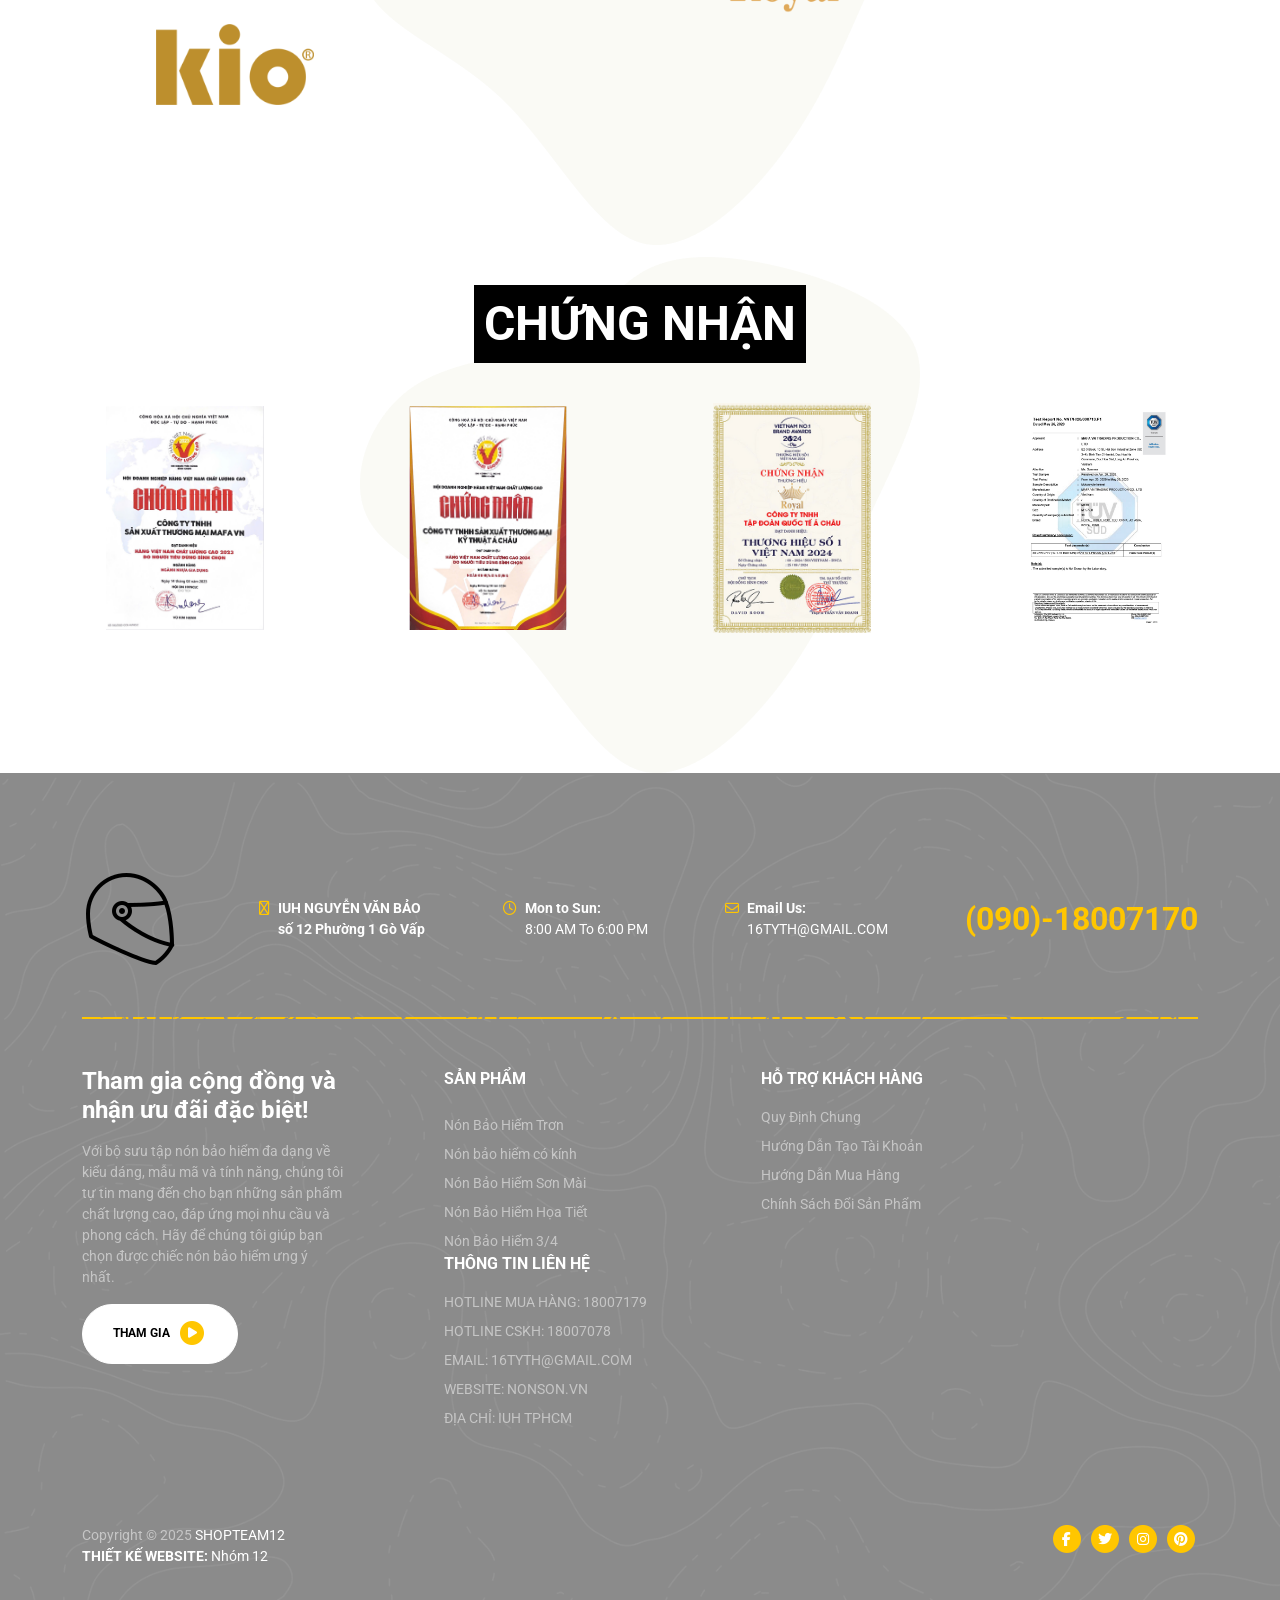
==== commit a1c96fcb: "update lan cuoi" ====
--- a/about.html
+++ b/about.html
@@ -1,549 +1,794 @@
 <!DOCTYPE html>
 <html lang="en">
-
-<head>
-    <meta charset="UTF-8" />
-    <meta name="viewport" content="width=device-width, initial-scale=1.0" />
-    <title>Helmet Store</title>
-    <link rel="icon" type="image/png" href="images/iconhelmet.png" />
-
-    <!-- Bootstrap -->
-    <link rel="stylesheet" href="css/bootstrap.css" />
-
-    <!-- Font Awesome -->
-    <link rel="stylesheet" href="css/fontawesome.css" />
-
-    <!-- Google Fonts -->
-    <link rel="stylesheet" href="css/googlefont.css" />
-
-    <!-- Custom Styles -->
-    <link rel="stylesheet" href="css/styles.css" />
-    <link rel="stylesheet" href="https://cdnjs.cloudflare.com/ajax/libs/font-awesome/6.7.2/css/all.min.css"
-        integrity="sha512-Evv84Mr4kqVGRNSgIGL/F/aIDqQb7xQ2vcrdIwxfjThSH8CSR7PBEakCr51Ck+w+/U6swU2Im1vVX0SVk9ABhg=="
-        crossorigin="anonymous" referrerpolicy="no-referrer" />
-    <style>
-        .breadcrumb-wrapper {
-            background: url("images/bg-curly-dark.png"),
-                linear-gradient(rgba(0, 0, 0, 0.2), rgba(0, 0, 0, 0.2)),
-                url("./images/bgAbout.webp") center center no-repeat;
-            background-size: cover;
-        }
-    </style>
-</head>
-
-<body>
-    <nav class="navbar navbar-expand-lg navbar-dark position-absolute w-100 navigationAbout" style="font-size: 14px">
-        <div class="container-fluid">
-            <!-- the hamburger -->
-            <button class="navbar-toggler" type="button" data-bs-toggle="offcanvas" data-bs-target="#navbar-on-mobile">
-                <span class="navbar-toggler-icon"></span>
-            </button>
-
-            <!-- the brand -->
-            <a class="navbar-brand mx-auto" href="home.html">
-                <img src="images/iconhelmet.png" style="width: 75px" />
-            </a>
-
-            <!-- the cart on small screen => mobile -->
-            <li class="ms-auto d-inline-block d-lg-none cart-show">
-                <a class="nav-link-mobile p-0" data-bs-toggle="offcanvas" data-bs-target="#shoppingCartOffcanvas">
-                    <span><i class="fa-solid fa-cart-shopping text-primary"></i></span>
+    <head>
+        <meta charset="UTF-8" />
+        <meta name="viewport" content="width=device-width, initial-scale=1.0" />
+        <title>Helmet Store</title>
+        <link rel="icon" type="image/png" href="images/iconhelmet.png" />
+
+        <!-- Bootstrap -->
+        <link rel="stylesheet" href="css/bootstrap.css" />
+
+        <!-- Font Awesome -->
+        <link rel="stylesheet" href="css/fontawesome.css" />
+        <link rel="stylesheet" href="css/font.css" />
+
+        <!-- Google Fonts -->
+        <link rel="stylesheet" href="css/googlefont.css" />
+
+        <!-- Custom Styles -->
+        <link rel="stylesheet" href="css/styles.css" />
+        <link
+            rel="stylesheet"
+            href="https://cdnjs.cloudflare.com/ajax/libs/font-awesome/6.7.2/css/all.min.css"
+            integrity="sha512-Evv84Mr4kqVGRNSgIGL/F/aIDqQb7xQ2vcrdIwxfjThSH8CSR7PBEakCr51Ck+w+/U6swU2Im1vVX0SVk9ABhg=="
+            crossorigin="anonymous"
+            referrerpolicy="no-referrer"
+        />
+        <style>
+            .breadcrumb-wrapper {
+                background: url("images/bg-curly-dark.png"),
+                    linear-gradient(rgba(0, 0, 0, 0.2), rgba(0, 0, 0, 0.2)),
+                    url("./images/bgAbout.webp") center center no-repeat;
+                background-size: cover;
+            }
+        </style>
+    </head>
+
+    <body>
+        <nav
+            class="navbar navbar-expand-lg navbar-dark position-absolute w-100"
+            style="font-size: 14px"
+        >
+            <!-- test git hu -->
+            <div class="container-fluid background-header">
+                <!-- the hamburger -->
+                <button
+                    class="navbar-toggler"
+                    type="button"
+                    data-bs-toggle="offcanvas"
+                    data-bs-target="#navbar-on-mobile"
+                >
+                    <span class="navbar-toggler-icon"></span>
+                </button>
+
+                <!-- the brand -->
+                <a class="navbar-brand mx-auto" href="./index.html">
+                    <img src="images/iconhelmet.png" style="width: 75px" />
                 </a>
-            </li>
-
-            <!-- the nav bar on large screen => desktop -->
-            <div class="collapse navbar-collapse" id="navbarSupportedContent">
-                <ul class="navbar-nav navbar-nav-1 ms-lg-6 mb-lg-0 fw-bold">
-                    <li class="nav-item">
-                        <a class="nav-link nav-link-hover" aria-current="page" href="home.html">
-                            <span class="nav-link-hover">Trang Chủ</span>
-                        </a>
-                    </li>
-                    <li class="nav-item">
-                        <a class="nav-link nav-link-hover" href="shop.html">
-                            <span class="nav-link-hover">Cửa Hàng</span>
-                        </a>
-                    </li>
-                    <li class="nav-item">
-                        <a class="nav-link active nav-link-hover" href="about.html">
-                            <span class="nav-link-hover">Về Chúng Tôi</span>
-                        </a>
-                    </li>
-                    <li class="nav-item">
-                        <a class="nav-link nav-link-hover" href="contact.html">
-                            <span class="nav-link-hover">Liên Hệ</span>
-                        </a>
-                    </li>
-                </ul>
-                <ul class="navbar-nav navbar-nav-2 ms-auto mb-2 mb-lg-0 fw-bold d-flex">
-                    <li class="nav-item">
-                        <a class="nav-link p-0" href="store-locator.html">
-                            <span class="me-2"><i class="fa-solid fa-location-dot text-primary"></i></span>
-                            Địa Chỉ
-                        </a>
-                    </li>
-                    <li class="nav-item dropdown dropstart account">
-                        <span class="me-2"><i class="fa-solid fa-location-dot text-primary"></i></span>
-                        Đăng nhập
-                    </li>
-                    <li class="nav-item">
-                        <a class="nav-link p-0" href="#" data-bs-toggle="offcanvas"
-                            data-bs-target="#shoppingCartOffcanvas">
-                            <span class="me-2"><i class="fa-solid fa-cart-shopping text-primary"></i></span>
-                            Giỏ hàng
-                            <span class="fa-stack ms-1" style="font-size: 10px">
-                                <i class="fas fa-circle text-primary fa-stack-2x"></i>
-                                <p class="fa-stack-1x text-black cart-count">
-                                    0
-                                </p>
-                            </span>
-                        </a>
-                    </li>
-                </ul>
-            </div>
-        </div>
-    </nav>
-
-    <section class="breadcrumb-wrapper bg-black text-white pt-8 pb-8 bgAbout">
-        <div class="container">
-            <div class="row">
-                <div class="d-flex flex-column justify-content-center align-items-center gap-2">
-                    <!-- Change into the name of the page -->
-                    <h2 class="fw-bold display-2 titleAbout">
-                        VỀ CHÚNG TÔI
-                    </h2>
-                    <div class="d-flex gap-2 lg-text">
-                        <a href="home.html" class="m-0 text-decoration-none link-light">Home Page</a>
-                        <span class="text-primary">
-                            <i class="fas fa-circle" style="transform: scale(0.5)"></i>
-                        </span>
-                        <!-- Change into the name of the page -->
-                        <p class="m-0 text-white-50">About</p>
-                    </div>
-                    <h3 class="soganAbout">NỔI BẬT SỰ LỰA CHỌN CỦA BẠN</h3>
+
+                <!-- the cart on small screen => mobile -->
+                <li class="ms-auto d-inline-block d-lg-none cart-show">
+                    <a
+                        class="nav-link-mobile p-0"
+                        data-bs-toggle="offcanvas"
+                        data-bs-target="#shoppingCartOffcanvas"
+                    >
+                        <span
+                            ><i
+                                class="fa-solid fa-cart-shopping text-primary"
+                            ></i
+                        ></span>
+                    </a>
+                </li>
+
+                <!-- the nav bar on large screen => desktop -->
+                <div
+                    class="collapse navbar-collapse font"
+                    id="navbarSupportedContent"
+                >
+                    <ul class="navbar-nav navbar-nav-1 ms-lg-6 mb-lg-0 fw-bold">
+                        <li class="nav-item">
+                            <a
+                                class="nav-link nav-link-hover"
+                                aria-current="page"
+                                href="./index.html"
+                            >
+                                <span class="nav-link-hover">Trang chủ</span>
+                            </a>
+                        </li>
+                        <li class="nav-item">
+                            <a
+                                class="nav-link nav-link-hover"
+                                href="./shop.html"
+                            >
+                                <span class="nav-link-hover">Cửa hàng</span>
+                            </a>
+                        </li>
+                        <li class="nav-item">
+                            <a
+                                class="nav-link active nav-link-hover"
+                                href="./about.html"
+                            >
+                                <span class="nav-link-hover">Về chúng tôi</span>
+                            </a>
+                        </li>
+                        <li class="nav-item">
+                            <a
+                                class="nav-link nav-link-hover"
+                                href="./contact.html"
+                            >
+                                <span class="nav-link-hover">Liên hệ</span>
+                            </a>
+                        </li>
+                    </ul>
+                    <ul
+                        class="navbar-nav navbar-nav-2 ms-auto mb-2 mb-lg-0 fw-bold d-flex"
+                    >
+                        <li class="nav-item">
+                            <a class="nav-link p-0" href="./store-locator.html">
+                                <span class="me-2"
+                                    ><i
+                                        class="fa-solid fa-location-dot text-primary"
+                                    ></i
+                                ></span>
+                                Địa chỉ
+                            </a>
+                        </li>
+                        <li class="nav-item dropdown dropstart account">
+                            <span class="me-2"
+                                ><i
+                                    class="fa-solid fa-location-dot text-primary"
+                                ></i
+                            ></span>
+                            Đăng nhập
+                        </li>
+                        <li class="nav-item">
+                            <a
+                                class="nav-link p-0"
+                                href="./cart.html"
+                                data-bs-toggle="offcanvas"
+                                data-bs-target="#shoppingCartOffcanvas"
+                            >
+                                <span class="me-2"
+                                    ><i
+                                        class="fa-solid fa-cart-shopping text-primary"
+                                    ></i
+                                ></span>
+                                Giỏ hàng
+                                <span
+                                    class="fa-stack ms-1"
+                                    style="font-size: 10px"
+                                >
+                                    <i
+                                        class="fas fa-circle text-primary fa-stack-2x"
+                                    ></i>
+                                    <p
+                                        class="fa-stack-1x text-black cart-count"
+                                    >
+                                        0
+                                    </p>
+                                </span>
+                            </a>
+                        </li>
+                    </ul>
                 </div>
             </div>
-        </div>
-    </section>
-
-    <!-- Your code goes here -->
-    <main id="about">
-        <div class="container">
-            <section class="section-three">
-                <div class="title titlesxMubaohiem">
-                    <h2 class="sxMubaohiem">
-                        Quy trình sản xuất mũ bảo hiểm
-                    </h2>
-                </div>
-
-                <div class="row gdtk">
-                    <div class="col-xl-4 col-lg-4 col-md-12 col-sm-12 d-flex flex-column align-items-center">
-                        <div class="icon wrap_img_About">
-                            <img src="./images/tk1.jpg" alt="" />
-                        </div>
-                        <div class="gdsx_title title-animal">
-                            NGHIÊN CỨU THIẾT KẾ
-                        </div>
-                    </div>
-                    <div class="col-xl-4 col-lg-4 col-md-12 col-sm-12 d-flex flex-column align-items-center">
-                        <div class="icon wrap_img_About">
-                            <img src="./images/tk2.webp" alt="" />
-                        </div>
-                        <div class="gdsx_title title-animal">
-                            SẢN XUẤT KHUÔN MẪU
-                        </div>
-                    </div>
-                    <div class="col-xl-4 col-lg-4 col-md-12 col-sm-12 d-flex flex-column align-items-center">
-                        <div class="icon wrap_img_About">
-                            <img src="./images/tk3.png" alt="" />
-                        </div>
-                        <div class="gdsx_title title-animal-3">ÉP NHỰA</div>
-                    </div>
-                </div>
-                <div class="row gdtk">
-                    <div class="col-xl-4 col-lg-4 col-md-12 col-sm-12 d-flex flex-column align-items-center">
-                        <div class="icon wrap_img_About">
-                            <img src="./images/tk4.jpg" alt="" />
-                        </div>
-                        <div class="gdsx_title title-animal">ÉP XỐP</div>
-                    </div>
-                    <div class="col-xl-4 col-lg-4 col-md-12 col-sm-12 d-flex flex-column align-items-center">
-                        <div class="icon wrap_img_About">
-                            <img src="./images/tk5.jpg" alt="" />
-                        </div>
-                        <div class="gdsx_title title-animal">LÀM MỘC</div>
-                    </div>
-                    <div class="col-xl-4 col-lg-4 col-md-12 col-sm-12 d-flex flex-column align-items-center">
-                        <div class="icon wrap_img_About">
-                            <img src="./images/tk6.jpg" alt="" />
-                        </div>
-                        <div class="gdsx_title title-animal-3">
-                            CÔNG ĐOẠN SƠN
-                        </div>
-                    </div>
-                </div>
-                <div class="row gdtk">
-                    <div class="col-xl-4 col-lg-4 col-md-12 col-sm-12 d-flex flex-column align-items-center">
-                        <div class="icon wrap_img_About">
-                            <img src="./images/tk7.jpg" alt="" />
-                        </div>
-                        <div class="gdsx_title title-animal">DÁN TEM</div>
-                    </div>
-                    <div class="col-xl-4 col-lg-4 col-md-12 col-sm-12 d-flex flex-column align-items-center">
-                        <div class="icon wrap_img_About">
-                            <img src="./images/tk8.webp" alt="" />
-                        </div>
-                        <div class="gdsx_title title-animal">LÁP RÁP</div>
-                    </div>
-                    <div class="col-xl-4 col-lg-4 col-md-12 col-sm-12 d-flex flex-column align-items-center">
-                        <div class="icon wrap_img_About">
-                            <img src="./images/tk9.jpg" alt="" />
-                        </div>
-                        <div class="gdsx_title title-animal-3">
-                            THÀNH PHẨM HOÀN THIỆN
-                        </div>
-                    </div>
-                </div>
-            </section>
-        </div>
-        <section class="section-four">
+        </nav>
+
+        <section
+            class="breadcrumb-wrapper bg-black text-white pt-8 pb-8 bgAbout font"
+        >
             <div class="container">
                 <div class="row">
-                    <div class="col-xl-6 col-lg-6 col-md-12 col-sm-12">
-                        <h2 class="title_team">
-                            Đội ngũ chuyên gia của chúng tôi
+                    <div
+                        class="d-flex flex-column justify-content-center align-items-center gap-2"
+                    >
+                        <!-- Change into the name of the page -->
+                        <h2 class="fw-bold display-2 titleAbout">
+                            VỀ CHÚNG TÔI
                         </h2>
-
-                        <div class="decs">
-                            Chúng tôi tự hào có đội ngũ chuyên gia giàu kinh
-                            nghiệm trong lĩnh vực sản xuất và kiểm định nón
-                            bảo hiểm. Họ là những người luôn nỗ lực để mang
-                            đến cho khách hàng những sản phẩm chất lượng và
-                            an toàn nhất.
-                        </div>
-                        <div class="d-flex p-0">
-                            <div class="button hstack gap-3">
-                                <a href="shop.html" class="btn btn-primary text-uppercase fw-bold py-3 btnabout">
-                                    XEM SẢN PHẨM
-                                    <span class="fa-stack super-sm-text ms-1" style="margin-bottom: 2px">
-                                        <i class="fas fa-circle fa-stack-2x"></i>
-                                        <i class="fas fa-play fa-stack-1x text-primary"></i>
-                                    </span>
-                                </a>
-                            </div>
-                        </div>
-                    </div>
-                    <div class="col-xl-3 col-lg-3 col-md-12 col-sm-12">
-                        <div class="box">
-                            <div class="img-1">
-                                <img src="images/aboutUser1.png" alt="" />
-                                <ul class="list">
-                                    <li>
-                                        <i class="fa-brands fa-instagram"></i>
-                                    </li>
-                                    <li>
-                                        <i class="fa-brands fa-pinterest"></i>
-                                    </li>
-                                </ul>
-                            </div>
-                            <div class="name">TRẦN VĂN THẮNG</div>
-                            <div class="desc">
-                                Với hơn 20 năm kinh nghiệm trong ngành sản
-                                xuất nón bảo hiểm, tôi luôn đặt sự an toàn
-                                của khách hàng lên hàng đầu.
-                            </div>
-                        </div>
-                    </div>
-                    <div class="col-xl-3 col-lg-3 col-md-12 col-sm-12">
-                        <div class="box">
-                            <div class="img-1">
-                                <img src="images/aboutUser2.png" alt="" />
-                                <ul class="list">
-                                    <li>
-                                        <i class="fa-brands fa-instagram"></i>
-                                    </li>
-                                    <li>
-                                        <i class="fa-brands fa-pinterest"></i>
-                                    </li>
-                                </ul>
-                            </div>
-                            <div class="name">NGUYỄN VĂN TÂN</div>
-                            <div class="desc">
-                                Kĩ sư trưởng thiết kế và phát triển các dòng
-                                nón bảo hiểm mới nhất của chúng tôi.
-                            </div>
-                        </div>
+                        <div class="d-flex gap-2 lg-text">
+                            <a
+                                href="home.html"
+                                class="m-0 text-decoration-none link-light"
+                                >Home Page</a
+                            >
+                            <span class="text-primary">
+                                <i
+                                    class="fas fa-circle"
+                                    style="transform: scale(0.5)"
+                                ></i>
+                            </span>
+                            <!-- Change into the name of the page -->
+                            <p class="m-0 text-white-50">About</p>
+                        </div>
+                        <h3 class="soganAbout">NỔI BẬT SỰ LỰA CHỌN CỦA BẠN</h3>
                     </div>
                 </div>
             </div>
         </section>
-        <section class="section-five">
+
+        <!-- Your code goes here -->
+        <main id="about" class="font">
             <div class="container">
-                <div class="box">
-                    <h2 class="title thuongHieu_title_h2">
-                        THƯƠNG HIỆU THUỘC TẬP ĐOÀN
-                    </h2>
-
-                    <div class="container">
-                        <div class="wrap_thuongHieu">
-                            <div class="row">
-                                <div
-                                    class="col-xl-2 col-lg-2 col-md-12 col-sm-12 d-flex flex-column align-items-center">
-                                    <div class="thuongHieu">
-                                        <img src="./images/th1.png" alt="" />
-                                    </div>
-                                </div>
-                                <div
-                                    class="col-xl-2 col-lg-2 col-md-12 col-sm-12 d-flex flex-column align-items-center">
-                                    <div class="thuongHieu">
-                                        <img src="./images/th2.png" alt="" />
-                                    </div>
-                                </div>
-                                <div
-                                    class="col-xl-2 col-lg-2 col-md-12 col-sm-12 d-flex flex-column align-items-center">
-                                    <div class="thuongHieu">
-                                        <img src="./images/th3.png" alt="" />
-                                    </div>
-                                </div>
-                                <div
-                                    class="col-xl-2 col-lg-2 col-md-12 col-sm-12 d-flex flex-column align-items-center">
-                                    <div class="thuongHieu">
-                                        <img src="./images/th4.png" alt="" />
-                                    </div>
-                                </div>
-                                <div
-                                    class="col-xl-2 col-lg-2 col-md-12 col-sm-12 d-flex flex-column align-items-center">
-                                    <div class="thuongHieu">
-                                        <img src="./images/th5.png" alt="" />
-                                    </div>
-                                </div>
-                            </div>
+                <section class="section-three">
+                    <div class="title titlesxMubaohiem">
+                        <h2 class="sxMubaohiem">
+                            Quy trình sản xuất mũ bảo hiểm
+                        </h2>
+                    </div>
+
+                    <div class="row gdtk">
+                        <div
+                            class="col-xl-4 col-lg-4 col-md-12 col-sm-12 d-flex flex-column align-items-center"
+                        >
+                            <div class="icon wrap_img_About">
+                                <img src="./images/tk1.jpg" alt="" />
+                            </div>
+                            <div class="gdsx_title title-animal">
+                                NGHIÊN CỨU THIẾT KẾ
+                            </div>
+                        </div>
+                        <div
+                            class="col-xl-4 col-lg-4 col-md-12 col-sm-12 d-flex flex-column align-items-center"
+                        >
+                            <div class="icon wrap_img_About">
+                                <img src="./images/tk2.webp" alt="" />
+                            </div>
+                            <div class="gdsx_title title-animal">
+                                SẢN XUẤT KHUÔN MẪU
+                            </div>
+                        </div>
+                        <div
+                            class="col-xl-4 col-lg-4 col-md-12 col-sm-12 d-flex flex-column align-items-center"
+                        >
+                            <div class="icon wrap_img_About">
+                                <img src="./images/tk3.png" alt="" />
+                            </div>
+                            <div class="gdsx_title title-animal-3">ÉP NHỰA</div>
+                        </div>
+                    </div>
+                    <div class="row gdtk">
+                        <div
+                            class="col-xl-4 col-lg-4 col-md-12 col-sm-12 d-flex flex-column align-items-center"
+                        >
+                            <div class="icon wrap_img_About">
+                                <img src="./images/tk4.jpg" alt="" />
+                            </div>
+                            <div class="gdsx_title title-animal">ÉP XỐP</div>
+                        </div>
+                        <div
+                            class="col-xl-4 col-lg-4 col-md-12 col-sm-12 d-flex flex-column align-items-center"
+                        >
+                            <div class="icon wrap_img_About">
+                                <img src="./images/tk5.jpg" alt="" />
+                            </div>
+                            <div class="gdsx_title title-animal">LÀM MỘC</div>
+                        </div>
+                        <div
+                            class="col-xl-4 col-lg-4 col-md-12 col-sm-12 d-flex flex-column align-items-center"
+                        >
+                            <div class="icon wrap_img_About">
+                                <img src="./images/tk6.jpg" alt="" />
+                            </div>
+                            <div class="gdsx_title title-animal-3">
+                                CÔNG ĐOẠN SƠN
+                            </div>
+                        </div>
+                    </div>
+                    <div class="row gdtk">
+                        <div
+                            class="col-xl-4 col-lg-4 col-md-12 col-sm-12 d-flex flex-column align-items-center"
+                        >
+                            <div class="icon wrap_img_About">
+                                <img src="./images/tk7.jpg" alt="" />
+                            </div>
+                            <div class="gdsx_title title-animal">DÁN TEM</div>
+                        </div>
+                        <div
+                            class="col-xl-4 col-lg-4 col-md-12 col-sm-12 d-flex flex-column align-items-center"
+                        >
+                            <div class="icon wrap_img_About">
+                                <img src="./images/tk8.webp" alt="" />
+                            </div>
+                            <div class="gdsx_title title-animal">LÁP RÁP</div>
+                        </div>
+                        <div
+                            class="col-xl-4 col-lg-4 col-md-12 col-sm-12 d-flex flex-column align-items-center"
+                        >
+                            <div class="icon wrap_img_About">
+                                <img src="./images/tk9.jpg" alt="" />
+                            </div>
+                            <div class="gdsx_title title-animal-3">
+                                THÀNH PHẨM HOÀN THIỆN
+                            </div>
+                        </div>
+                    </div>
+                </section>
+            </div>
+            <section class="section-four">
+                <div class="container">
+                    <div class="row">
+                        <div class="col-xl-6 col-lg-6 col-md-12 col-sm-12">
+                            <h2 class="title_team">
+                                Đội ngũ chuyên gia của chúng tôi
+                            </h2>
+
+                            <div class="decs">
+                                Chúng tôi tự hào có đội ngũ chuyên gia giàu kinh
+                                nghiệm trong lĩnh vực sản xuất và kiểm định nón
+                                bảo hiểm. Họ là những người luôn nỗ lực để mang
+                                đến cho khách hàng những sản phẩm chất lượng và
+                                an toàn nhất.
+                            </div>
+                            <div class="d-flex p-0">
+                                <div class="button hstack gap-3">
+                                    <a
+                                        href="shop.html"
+                                        class="btn btn-primary text-uppercase fw-bold py-3 btnabout"
+                                    >
+                                        XEM SẢN PHẨM
+                                        <span
+                                            class="fa-stack super-sm-text ms-1"
+                                            style="margin-bottom: 2px"
+                                        >
+                                            <i
+                                                class="fas fa-circle fa-stack-2x"
+                                            ></i>
+                                            <i
+                                                class="fas fa-play fa-stack-1x text-primary"
+                                            ></i>
+                                        </span>
+                                    </a>
+                                </div>
+                            </div>
+                        </div>
+                        <div class="col-xl-3 col-lg-3 col-md-12 col-sm-12">
+                            <div class="box">
+                                <div class="img-1">
+                                    <img src="images/aboutUser1.png" alt="" />
+                                    <ul class="list">
+                                        <li>
+                                            <i
+                                                class="fa-brands fa-instagram"
+                                            ></i>
+                                        </li>
+                                        <li>
+                                            <i
+                                                class="fa-brands fa-pinterest"
+                                            ></i>
+                                        </li>
+                                    </ul>
+                                </div>
+                                <div class="name">TRẦN VĂN THẮNG</div>
+                                <div class="desc">
+                                    Với hơn 20 năm kinh nghiệm trong ngành sản
+                                    xuất nón bảo hiểm, tôi luôn đặt sự an toàn
+                                    của khách hàng lên hàng đầu.
+                                </div>
+                            </div>
+                        </div>
+                        <div class="col-xl-3 col-lg-3 col-md-12 col-sm-12">
+                            <div class="box">
+                                <div class="img-1">
+                                    <img src="images/aboutUser2.png" alt="" />
+                                    <ul class="list">
+                                        <li>
+                                            <i
+                                                class="fa-brands fa-instagram"
+                                            ></i>
+                                        </li>
+                                        <li>
+                                            <i
+                                                class="fa-brands fa-pinterest"
+                                            ></i>
+                                        </li>
+                                    </ul>
+                                </div>
+                                <div class="name">NGUYỄN VĂN TÂN</div>
+                                <div class="desc">
+                                    Kĩ sư trưởng thiết kế và phát triển các dòng
+                                    nón bảo hiểm mới nhất của chúng tôi.
+                                </div>
+                            </div>
+                        </div>
+                    </div>
+                </div>
+            </section>
+            <section class="section-five">
+                <div class="container">
+                    <div class="box">
+                        <h2 class="title thuongHieu_title_h2">
+                            THƯƠNG HIỆU THUỘC TẬP ĐOÀN
+                        </h2>
+
+                        <div class="container">
+                            <div class="wrap_thuongHieu">
+                                <div class="row">
+                                    <div
+                                        class="col-xl-2 col-lg-2 col-md-12 col-sm-12 d-flex flex-column align-items-center"
+                                    >
+                                        <div class="thuongHieu">
+                                            <img
+                                                src="./images/th1.png"
+                                                alt=""
+                                            />
+                                        </div>
+                                    </div>
+                                    <div
+                                        class="col-xl-2 col-lg-2 col-md-12 col-sm-12 d-flex flex-column align-items-center"
+                                    >
+                                        <div class="thuongHieu">
+                                            <img
+                                                src="./images/th2.png"
+                                                alt=""
+                                            />
+                                        </div>
+                                    </div>
+                                    <div
+                                        class="col-xl-2 col-lg-2 col-md-12 col-sm-12 d-flex flex-column align-items-center"
+                                    >
+                                        <div class="thuongHieu">
+                                            <img
+                                                src="./images/th3.png"
+                                                alt=""
+                                            />
+                                        </div>
+                                    </div>
+                                    <div
+                                        class="col-xl-2 col-lg-2 col-md-12 col-sm-12 d-flex flex-column align-items-center"
+                                    >
+                                        <div class="thuongHieu">
+                                            <img
+                                                src="./images/th4.png"
+                                                alt=""
+                                            />
+                                        </div>
+                                    </div>
+                                    <div
+                                        class="col-xl-2 col-lg-2 col-md-12 col-sm-12 d-flex flex-column align-items-center"
+                                    >
+                                        <div class="thuongHieu">
+                                            <img
+                                                src="./images/th5.png"
+                                                alt=""
+                                            />
+                                        </div>
+                                    </div>
+                                </div>
+                            </div>
+                        </div>
+                    </div>
+                </div>
+            </section>
+            <section class="section-five">
+                <div class="container">
+                    <div class="box">
+                        <h2 class="title chungNhan_title_h2">CHỨNG NHẬN</h2>
+
+                        <div class="container">
+                            <div class="wrap_chungnhaan">
+                                <div class="row">
+                                    <div
+                                        class="col-xl-2 col-lg-2 col-md-12 col-sm-12 d-flex flex-column align-items-center"
+                                    >
+                                        <div class="chungnhan">
+                                            <img
+                                                src="./images/cn4.jpg"
+                                                alt=""
+                                            />
+                                        </div>
+                                    </div>
+                                    <div
+                                        class="col-xl-2 col-lg-2 col-md-12 col-sm-12 d-flex flex-column align-items-center"
+                                    >
+                                        <div class="chungnhan">
+                                            <img
+                                                src="./images/cn3.jpg"
+                                                alt=""
+                                            />
+                                        </div>
+                                    </div>
+                                    <div
+                                        class="col-xl-2 col-lg-2 col-md-12 col-sm-12 d-flex flex-column align-items-center"
+                                    >
+                                        <div class="chungnhan">
+                                            <img
+                                                src="./images/cn2.jpg"
+                                                alt=""
+                                            />
+                                        </div>
+                                    </div>
+                                    <div
+                                        class="col-xl-2 col-lg-2 col-md-12 col-sm-12 d-flex flex-column align-items-center"
+                                    >
+                                        <div class="chungnhan">
+                                            <img
+                                                src="./images/cn1.jpg"
+                                                alt=""
+                                            />
+                                        </div>
+                                    </div>
+                                </div>
+                            </div>
+                        </div>
+                    </div>
+                </div>
+            </section>
+        </main>
+        <!-- Your code goes here -->
+        <!-- Your code goes here -->
+        <footer
+            class="pb-6 text-center text-white footer pt-7 lg-text text-md-start font"
+        >
+            <div class="container">
+                <div
+                    class="flex-wrap gap-5 mb-5 d-flex flex-column flex-md-row gap-md-0 justify-content-between align-items-center"
+                >
+                    <img
+                        src="./images/iconhelmet.png"
+                        alt=""
+                        style="width: 100px"
+                    />
+                    <div class="gap-2 location d-flex">
+                        <span
+                            ><i
+                                class="fa-regular fa-location-dot text-primary"
+                            ></i
+                        ></span>
+                        <p class="m-0 fw-bold">
+                            IUH NGUYỄN VĂN BẢO<br />
+                            số 12 Phường 1 Gò Vấp
+                        </p>
+                    </div>
+                    <div class="gap-2 open-time d-flex">
+                        <span
+                            ><i class="fa-regular fa-clock text-primary"></i
+                        ></span>
+                        <div>
+                            <p class="m-0 fw-bold">Mon to Sun:</p>
+                            <p class="m-0">8:00 AM To 6:00 PM</p>
+                        </div>
+                    </div>
+                    <div class="gap-2 location d-flex">
+                        <span
+                            ><i class="fa-regular fa-envelope text-primary"></i
+                        ></span>
+                        <div>
+                            <p class="m-0 fw-bold">Email Us:</p>
+                            <p class="m-0">16TYTH@GMAIL.COM</p>
+                        </div>
+                    </div>
+                    <p class="m-0 phone-number fw-bold text-primary fs-2">
+                        (090)-18007170
+                    </p>
+                </div>
+                <img
+                    class="mb-5"
+                    src="images/footer_divide.png"
+                    alt=""
+                    style="max-width: 100%"
+                />
+                <div class="row mb-7">
+                    <div class="col-md-3">
+                        <div class="mb-3">
+                            <h4 class="fw-bold">
+                                Tham gia cộng đồng và nhận ưu đãi đặc biệt!
+                            </h4>
+                        </div>
+                        <div class="mb-3">
+                            <p class="text-white-50">
+                                Với bộ sưu tập nón bảo hiểm đa dạng về kiểu
+                                dáng, mẫu mã và tính năng, chúng tôi tự tin mang
+                                đến cho bạn những sản phẩm chất lượng cao, đáp
+                                ứng mọi nhu cầu và phong cách. Hãy để chúng tôi
+                                giúp bạn chọn được chiếc nón bảo hiểm ưng ý
+                                nhất.
+                            </p>
+                        </div>
+                        <div>
+                            <a
+                                href="register.html"
+                                class="py-3 btn btn-light fw-bold text-uppercase"
+                            >
+                                THAM GIA
+                                <span
+                                    class="fa-stack super-sm-text ms-1"
+                                    style="margin-bottom: 2px"
+                                >
+                                    <i
+                                        class="fas fa-circle fa-stack-2x text-primary"
+                                    ></i>
+                                    <i
+                                        class="text-white fas fa-play fa-stack-1x"
+                                    ></i>
+                                </span>
+                            </a>
+                        </div>
+                    </div>
+                    <div class="mt-5 col-md-9 mt-md-0">
+                        <div class="gap-5 row gap-md-0">
+                            <div class="offset-md-2 col-md-2">
+                                <div class="mb-4">
+                                    <p class="fw-bold text-uppercase xl-text">
+                                        SẢN PHẨM
+                                    </p>
+                                </div>
+                                <ul class="gap-2 list-unstyled vstack">
+                                    <li>
+                                        <a
+                                            href="#"
+                                            class="text-white-50 text-decoration-none"
+                                            >Nón Bảo Hiểm Trơn</a
+                                        >
+                                    </li>
+                                    <li>
+                                        <a
+                                            href="#"
+                                            class="text-white-50 text-decoration-none"
+                                            >Nón bảo hiểm có kính</a
+                                        >
+                                    </li>
+                                    <li>
+                                        <a
+                                            href="#"
+                                            class="text-white-50 text-decoration-none"
+                                            >Nón Bảo Hiểm Sơn Mài</a
+                                        >
+                                    </li>
+                                    <li>
+                                        <a
+                                            href="#"
+                                            class="text-white-50 text-decoration-none"
+                                            >Nón Bảo Hiểm Họa Tiết</a
+                                        >
+                                    </li>
+                                    <li>
+                                        <a
+                                            href="#"
+                                            class="text-white-50 text-decoration-none"
+                                            >Nón Bảo Hiểm 3/4</a
+                                        >
+                                    </li>
+                                </ul>
+                            </div>
+                            <div class="offset-md-2 col-md-2">
+                                <div class="mb-3">
+                                    <p class="fw-bold text-uppercase xl-text">
+                                        HỖ TRỢ KHÁCH HÀNG
+                                    </p>
+                                </div>
+                                <ul class="gap-2 list-unstyled vstack">
+                                    <li>
+                                        <a
+                                            href="#"
+                                            class="text-white-50 text-decoration-none"
+                                            >Quy Định Chung</a
+                                        >
+                                    </li>
+                                    <li>
+                                        <a
+                                            href="#"
+                                            class="text-white-50 text-decoration-none"
+                                            >Hướng Dẫn Tạo Tài Khoản</a
+                                        >
+                                    </li>
+                                    <li>
+                                        <a
+                                            href="#"
+                                            class="text-white-50 text-decoration-none"
+                                            >Hướng Dẫn Mua Hàng</a
+                                        >
+                                    </li>
+                                    <li>
+                                        <a
+                                            href="#"
+                                            class="text-white-50 text-decoration-none"
+                                            >Chính Sách Đổi Sản Phẩm</a
+                                        >
+                                    </li>
+                                </ul>
+                            </div>
+                            <div class="offset-md-2 col-md-2">
+                                <div class="mb-3">
+                                    <p class="fw-bold text-uppercase xl-text">
+                                        THÔNG TIN LIÊN HỆ
+                                    </p>
+                                </div>
+                                <ul class="gap-2 list-unstyled vstack">
+                                    <li>
+                                        <a
+                                            href="#"
+                                            class="text-white-50 text-decoration-none"
+                                            >HOTLINE MUA HÀNG: 18007179</a
+                                        >
+                                    </li>
+                                    <li>
+                                        <a
+                                            href="#"
+                                            class="text-white-50 text-decoration-none"
+                                            >HOTLINE CSKH: 18007078</a
+                                        >
+                                    </li>
+                                    <li>
+                                        <a
+                                            href="#"
+                                            class="text-white-50 text-decoration-none"
+                                            >EMAIL: 16TYTH@GMAIL.COM</a
+                                        >
+                                    </li>
+                                    <li>
+                                        <a
+                                            href="#"
+                                            class="text-white-50 text-decoration-none"
+                                            >WEBSITE: NONSON.VN</a
+                                        >
+                                    </li>
+                                    <li>
+                                        <a
+                                            href="#"
+                                            class="text-white-50 text-decoration-none"
+                                            >ĐỊA CHỈ: IUH TPHCM</a
+                                        >
+                                    </li>
+                                </ul>
+                            </div>
+                        </div>
+                    </div>
+                </div>
+                <div class="row">
+                    <div class="col-12 d-flex flex-column flex-md-row">
+                        <div class="wrap_content_footer">
+                            <p class="text-white-50">
+                                Copyright &copy; 2025
+                                <span class="text-white">SHOPTEAM12</span>
+                            </p>
+
+                            <p><b>THIẾT KẾ WEBSITE: </b>Nhóm 12</p>
+                        </div>
+                        <div class="ms-md-auto">
+                            <a href="#" class="text-decoration-none">
+                                <span class="fa-stack">
+                                    <i
+                                        class="fas fa-circle fa-stack-2x text-primary"
+                                    ></i>
+                                    <i
+                                        class="text-white fab fa-facebook-f fa-stack-1x"
+                                    ></i>
+                                </span>
+                            </a>
+                            <a href="#" class="text-decoration-none">
+                                <span class="fa-stack">
+                                    <i
+                                        class="fas fa-circle fa-stack-2x text-primary"
+                                    ></i>
+                                    <i
+                                        class="text-white fab fa-twitter fa-stack-1x"
+                                    ></i>
+                                </span>
+                            </a>
+                            <a href="#" class="text-decoration-none">
+                                <span class="fa-stack">
+                                    <i
+                                        class="fas fa-circle fa-stack-2x text-primary"
+                                    ></i>
+                                    <i
+                                        class="text-white fab fa-instagram fa-stack-1x"
+                                    ></i>
+                                </span>
+                            </a>
+                            <a href="#" class="text-decoration-none">
+                                <span class="fa-stack">
+                                    <i
+                                        class="fas fa-circle fa-stack-2x text-primary"
+                                    ></i>
+                                    <i
+                                        class="text-white fab fa-pinterest fa-stack-1x"
+                                    ></i>
+                                </span>
+                            </a>
                         </div>
                     </div>
                 </div>
             </div>
-        </section>
-        <section class="section-five">
-            <div class="container">
-                <div class="box">
-                    <h2 class="title chungNhan_title_h2">CHỨNG NHẬN</h2>
-
-                    <div class="container">
-                        <div class="wrap_chungnhaan">
-                            <div class="row">
-                                <div
-                                    class="col-xl-2 col-lg-2 col-md-12 col-sm-12 d-flex flex-column align-items-center">
-                                    <div class="chungnhan">
-                                        <img src="./images/cn4.jpg" alt="" />
-                                    </div>
-                                </div>
-                                <div
-                                    class="col-xl-2 col-lg-2 col-md-12 col-sm-12 d-flex flex-column align-items-center">
-                                    <div class="chungnhan">
-                                        <img src="./images/cn3.jpg" alt="" />
-                                    </div>
-                                </div>
-                                <div
-                                    class="col-xl-2 col-lg-2 col-md-12 col-sm-12 d-flex flex-column align-items-center">
-                                    <div class="chungnhan">
-                                        <img src="./images/cn2.jpg" alt="" />
-                                    </div>
-                                </div>
-                                <div
-                                    class="col-xl-2 col-lg-2 col-md-12 col-sm-12 d-flex flex-column align-items-center">
-                                    <div class="chungnhan">
-                                        <img src="./images/cn1.jpg" alt="" />
-                                    </div>
-                                </div>
-                            </div>
-                        </div>
-                    </div>
-                </div>
-            </div>
-        </section>
-    </main>
-    <!-- Your code goes here -->
-    <!-- Your code goes here -->
-    <footer class="pb-6 text-center text-white footer pt-7 lg-text text-md-start">
-        <div class="container">
-            <div
-                class="flex-wrap gap-5 mb-5 d-flex flex-column flex-md-row gap-md-0 justify-content-between align-items-center">
-                <img src="./images/iconhelmet.png" alt="" style="width: 100px" />
-                <div class="gap-2 location d-flex">
-                    <span><i class="fa-regular fa-location-dot text-primary"></i></span>
-                    <p class="m-0 fw-bold">
-                        IUH NGUYỄN VĂN BẢO<br />
-                        số 12 Phường 1 Gò Vấp
-                    </p>
-                </div>
-                <div class="gap-2 open-time d-flex">
-                    <span><i class="fa-regular fa-clock text-primary"></i></span>
-                    <div>
-                        <p class="m-0 fw-bold">Mon to Sun:</p>
-                        <p class="m-0">8:00 AM To 6:00 PM</p>
-                    </div>
-                </div>
-                <div class="gap-2 location d-flex">
-                    <span><i class="fa-regular fa-envelope text-primary"></i></span>
-                    <div>
-                        <p class="m-0 fw-bold">Email Us:</p>
-                        <p class="m-0">16TYTH@GMAIL.COM</p>
-                    </div>
-                </div>
-                <p class="m-0 phone-number fw-bold text-primary fs-2">
-                    (090)-18007170
-                </p>
-            </div>
-            <img class="mb-5" src="images/footer_divide.png" alt="" style="max-width: 100%" />
-            <div class="row mb-7">
-                <div class="col-md-3">
-                    <div class="mb-3">
-                        <h4 class="fw-bold">
-                            Tham gia cộng đồng và nhận ưu đãi đặc biệt!
-                        </h4>
-                    </div>
-                    <div class="mb-3">
-                        <p class="text-white-50">
-                            Với bộ sưu tập nón bảo hiểm đa dạng về kiểu
-                            dáng, mẫu mã và tính năng, chúng tôi tự tin mang
-                            đến cho bạn những sản phẩm chất lượng cao, đáp
-                            ứng mọi nhu cầu và phong cách. Hãy để chúng tôi
-                            giúp bạn chọn được chiếc nón bảo hiểm ưng ý
-                            nhất.
-                        </p>
-                    </div>
-                    <div>
-                        <a href="register.html" class="py-3 btn btn-light fw-bold text-uppercase">
-                            THAM GIA
-                            <span class="fa-stack super-sm-text ms-1" style="margin-bottom: 2px">
-                                <i class="fas fa-circle fa-stack-2x text-primary"></i>
-                                <i class="text-white fas fa-play fa-stack-1x"></i>
-                            </span>
-                        </a>
-                    </div>
-                </div>
-                <div class="mt-5 col-md-9 mt-md-0">
-                    <div class="gap-5 row gap-md-0">
-                        <div class="offset-md-2 col-md-2">
-                            <div class="mb-4">
-                                <p class="fw-bold text-uppercase xl-text">
-                                    SẢN PHẨM
-                                </p>
-                            </div>
-                            <ul class="gap-2 list-unstyled vstack">
-                                <li>
-                                    <a href="#" class="text-white-50 text-decoration-none">Nón BẢO HIỂM TRƠN</a>
-                                </li>
-                                <li>
-                                    <a href="#" class="text-white-50 text-decoration-none">NÓN BẢO HIỂM CÓ KÍNH</a>
-                                </li>
-                                <li>
-                                    <a href="#" class="text-white-50 text-decoration-none">NÓN BẢO HIỂM SƠN MÀI</a>
-                                </li>
-                                <li>
-                                    <a href="#" class="text-white-50 text-decoration-none">NÓN BẢO HIỂM HỌA TIẾT</a>
-                                </li>
-                                <li>
-                                    <a href="#" class="text-white-50 text-decoration-none">NÓN BẢO HIỂM 3/4</a>
-                                </li>
-                            </ul>
-                        </div>
-                        <div class="offset-md-2 col-md-2">
-                            <div class="mb-3">
-                                <p class="fw-bold text-uppercase xl-text">
-                                    HỖ TRỢ KHÁCH HÀNG
-                                </p>
-                            </div>
-                            <ul class="gap-2 list-unstyled vstack">
-                                <li>
-                                    <a href="#" class="text-white-50 text-decoration-none">QUY ĐỊNH CHUNG</a>
-                                </li>
-                                <li>
-                                    <a href="#" class="text-white-50 text-decoration-none">HƯỚNG DẪN TẠO TÀI KHOẢN</a>
-                                </li>
-                                <li>
-                                    <a href="#" class="text-white-50 text-decoration-none">HƯỚNG DẪN MUA HÀNG</a>
-                                </li>
-                                <li>
-                                    <a href="#" class="text-white-50 text-decoration-none">CHÍNH SÁCH ĐỔI SẢN PHẨM</a>
-                                </li>
-                            </ul>
-                        </div>
-                        <div class="offset-md-2 col-md-2">
-                            <div class="mb-3">
-                                <p class="fw-bold text-uppercase xl-text">
-                                    THÔNG TIN LIÊN HỆ
-                                </p>
-                            </div>
-                            <ul class="gap-2 list-unstyled vstack">
-                                <li>
-                                    <a href="#" class="text-white-50 text-decoration-none">HOTLINE MUA HÀNG:
-                                        18007179</a>
-                                </li>
-                                <li>
-                                    <a href="#" class="text-white-50 text-decoration-none">HOTLINE CSKH: 18007078</a>
-                                </li>
-                                <li>
-                                    <a href="#" class="text-white-50 text-decoration-none">EMAIL: 16TYTH@GMAIL.COM</a>
-                                </li>
-                                <li>
-                                    <a href="#" class="text-white-50 text-decoration-none">WEBSITE: NONSON.VN</a>
-                                </li>
-                                <li>
-                                    <a href="#" class="text-white-50 text-decoration-none">ĐỊA CHỈ: IUH TPHCM</a>
-                                </li>
-                            </ul>
-                        </div>
-                    </div>
-                </div>
-            </div>
-            <div class="row">
-                <div class="col-12 d-flex flex-column flex-md-row">
-                    <div class="wrap_content_footer">
-                        <p class="text-white-50">
-                            Copyright &copy; 2025
-                            <span class="text-white">SHOPTEAM12</span>
-                        </p>
-
-                        <p><b>THIẾT KẾ WEBSITE: </b>Nhóm 12</p>
-                    </div>
-                    <div class="ms-md-auto">
-                        <a href="#" class="text-decoration-none">
-                            <span class="fa-stack">
-                                <i class="fas fa-circle fa-stack-2x text-primary"></i>
-                                <i class="text-white fab fa-facebook-f fa-stack-1x"></i>
-                            </span>
-                        </a>
-                        <a href="#" class="text-decoration-none">
-                            <span class="fa-stack">
-                                <i class="fas fa-circle fa-stack-2x text-primary"></i>
-                                <i class="text-white fab fa-twitter fa-stack-1x"></i>
-                            </span>
-                        </a>
-                        <a href="#" class="text-decoration-none">
-                            <span class="fa-stack">
-                                <i class="fas fa-circle fa-stack-2x text-primary"></i>
-                                <i class="text-white fab fa-instagram fa-stack-1x"></i>
-                            </span>
-                        </a>
-                        <a href="#" class="text-decoration-none">
-                            <span class="fa-stack">
-                                <i class="fas fa-circle fa-stack-2x text-primary"></i>
-                                <i class="text-white fab fa-pinterest fa-stack-1x"></i>
-                            </span>
-                        </a>
-                    </div>
-                </div>
-            </div>
-        </div>
-    </footer>
-
-    <script src="js/jquery.js"></script>
-    <script src="js/bootstrap.bundle.min.js"></script>
-    <script src="js/flash-message.js"></script>
-    <script src="js/data-products.js"></script>
-    <script src="js/shopping-cart.js"></script>
-    <script src="js/show-acccount.js"></script>
-</body>
-
-</html>+        </footer>
+
+        <script src="js/jquery.js"></script>
+        <script src="js/bootstrap.bundle.min.js"></script>
+        <script src="js/flash-message.js"></script>
+        <script src="js/data-products.js"></script>
+        <script src="js/shopping-cart.js"></script>
+        <script src="js/show-acccount.js"></script>
+    </body>
+</html>
--- a/css/font.css
+++ b/css/font.css
@@ -0,0 +1,14 @@
+@import url("https://fonts.googleapis.com/css2?family=Roboto:wght@300;400;700&display=swap");
+
+.font {
+    font-family: "Roboto", sans-serif;
+}
+.background-header {
+    background-color: white;
+    position: fixed;
+    top: 0;
+    left: 0;
+    width: 100%;
+    border-radius: 10px;
+    z-index: 1000;
+}
--- a/css/googlefont.css
+++ b/css/googlefont.css
@@ -1,23 +1,23 @@
 @font-face {
     font-family: "Open Sans", serif;
     font-weight: 300;
-    src: url('https://fonts.googleapis.com/css2?family=Montserrat:ital,wght@0,100..900;1,100..900&family=Open+Sans:ital,wght@0,300..800;1,300..800&display=swap')
+    src: url("https://fonts.googleapis.com/css2?family=Montserrat:ital,wght@0,100..900;1,100..900&family=Open+Sans:ital,wght@0,300..800;1,300..800&display=swap");
 }
 
 @font-face {
     font-family: "Open Sans", serif;
     font-weight: 400;
-    src: url('https://fonts.googleapis.com/css2?family=Montserrat:ital,wght@0,100..900;1,100..900&family=Open+Sans:ital,wght@0,300..800;1,300..800&display=swap')
+    src: url("https://fonts.googleapis.com/css2?family=Montserrat:ital,wght@0,100..900;1,100..900&family=Open+Sans:ital,wght@0,300..800;1,300..800&display=swap");
 }
 
 @font-face {
     font-family: "Open Sans", serif;
     font-weight: 500;
-    src: url('https://fonts.googleapis.com/css2?family=Montserrat:ital,wght@0,100..900;1,100..900&family=Open+Sans:ital,wght@0,300..800;1,300..800&display=swap')
+    src: url("https://fonts.googleapis.com/css2?family=Montserrat:ital,wght@0,100..900;1,100..900&family=Open+Sans:ital,wght@0,300..800;1,300..800&display=swap");
 }
 
 @font-face {
     font-family: "Open Sans", serif;
     font-weight: 700;
-    src: url('https://fonts.googleapis.com/css2?family=Montserrat:ital,wght@0,100..900;1,100..900&family=Open+Sans:ital,wght@0,300..800;1,300..800&display=swap')
-}+    src: url("https://fonts.googleapis.com/css2?family=Montserrat:ital,wght@0,100..900;1,100..900&family=Open+Sans:ital,wght@0,300..800;1,300..800&display=swap");
+}
--- a/css/styles.css
+++ b/css/styles.css
@@ -270,7 +270,7 @@
 .navbar-nav-1 .dropdown-item:hover::before {
     content: "\f111";
     color: var(--bs-primary);
-    font-family: "Font Awesome 6 Free";
+    font-family: "Roboto" !important;
     font-weight: 900;
     font-size: 0.5rem;
 }
@@ -614,7 +614,7 @@
 
 /* ---break--- */
 .main__shop {
-    font-family: "Farro", sans-serif;
+    font-family: "Roboto", sans-serif !important;
     padding: 80px 0px;
 }
 
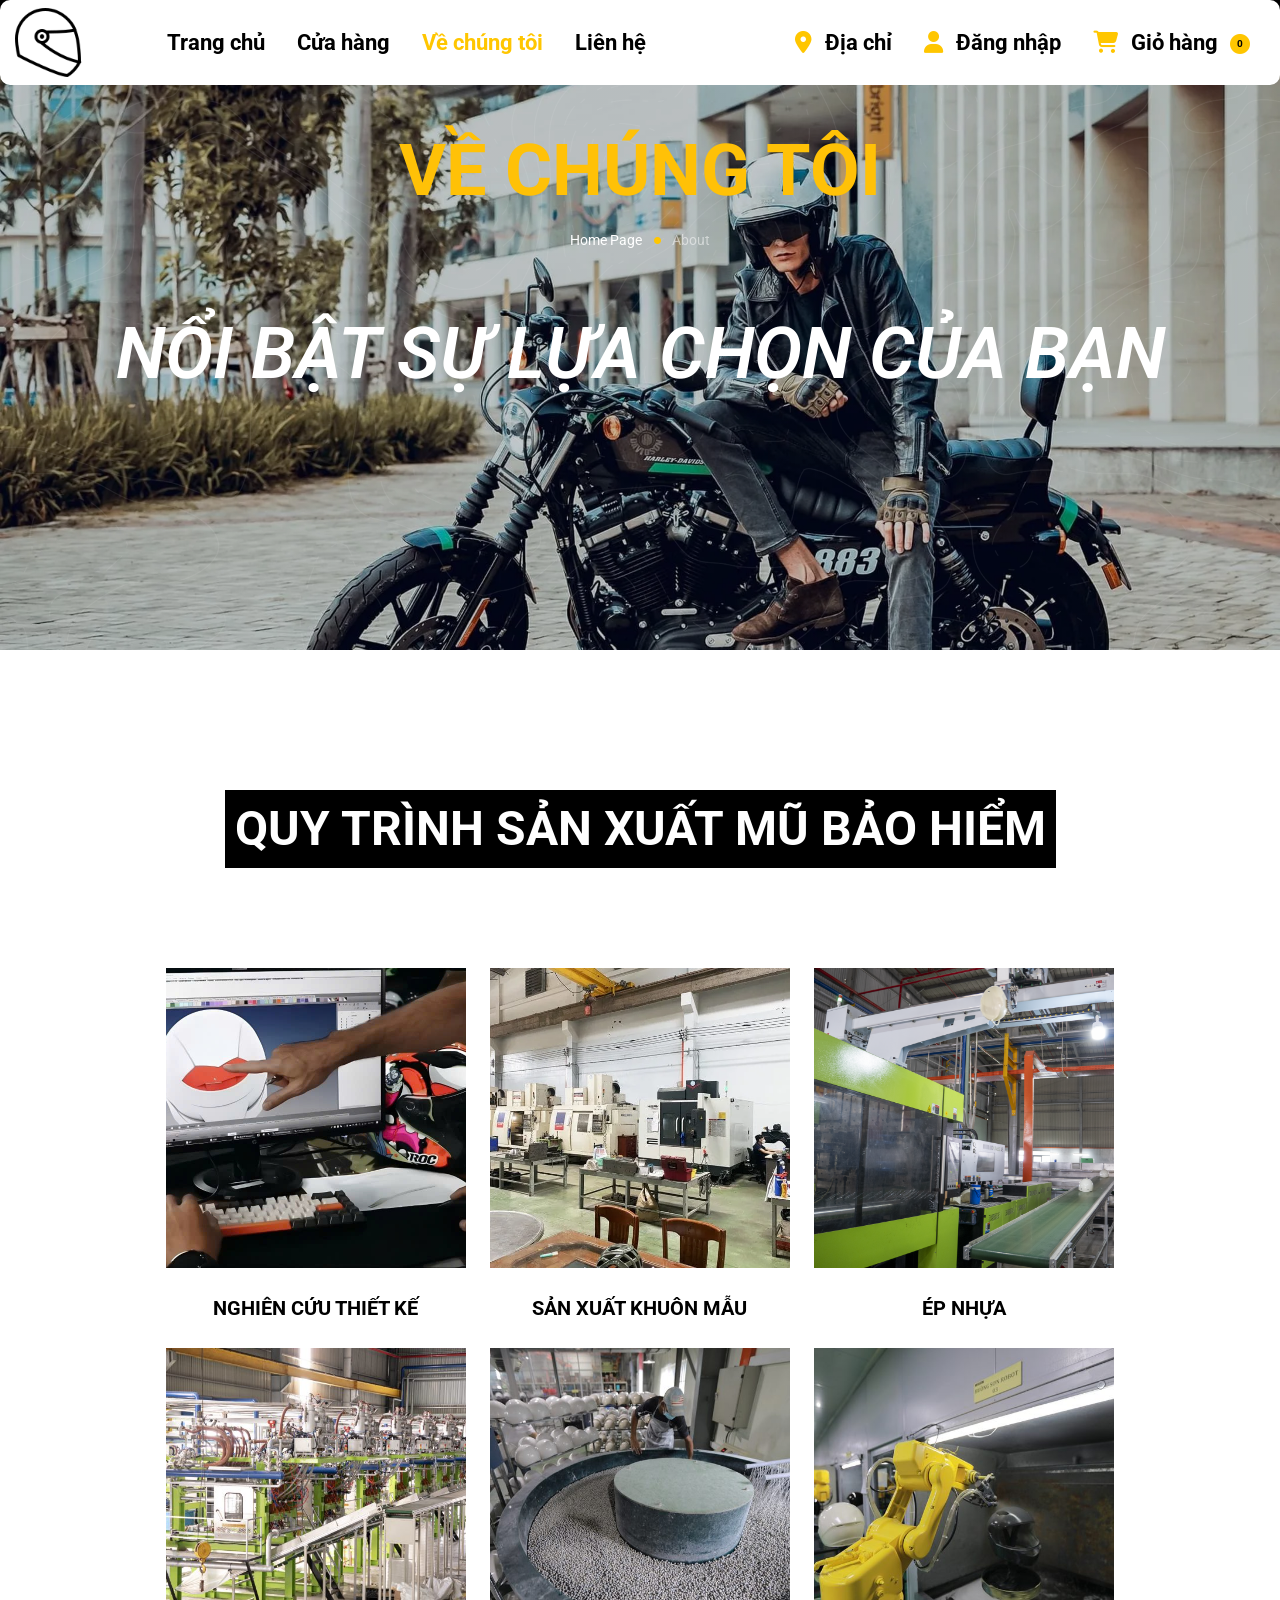
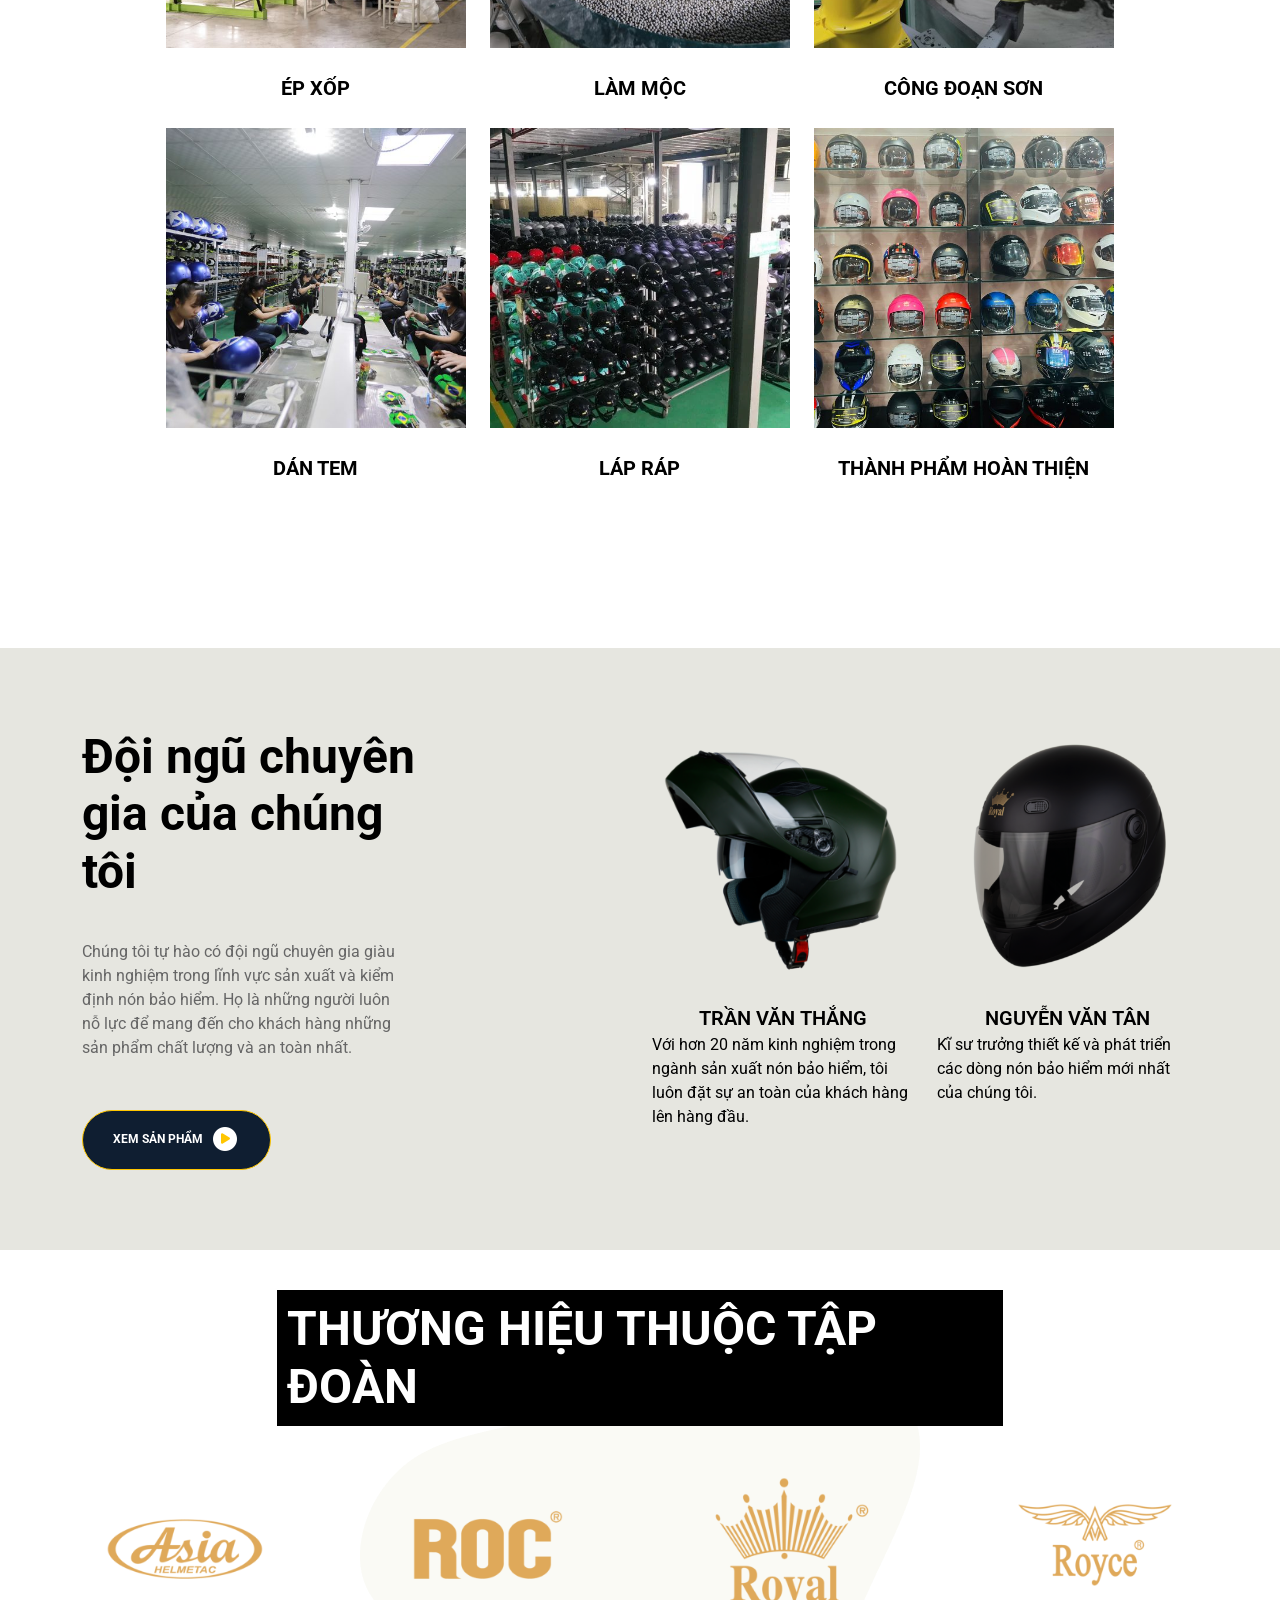
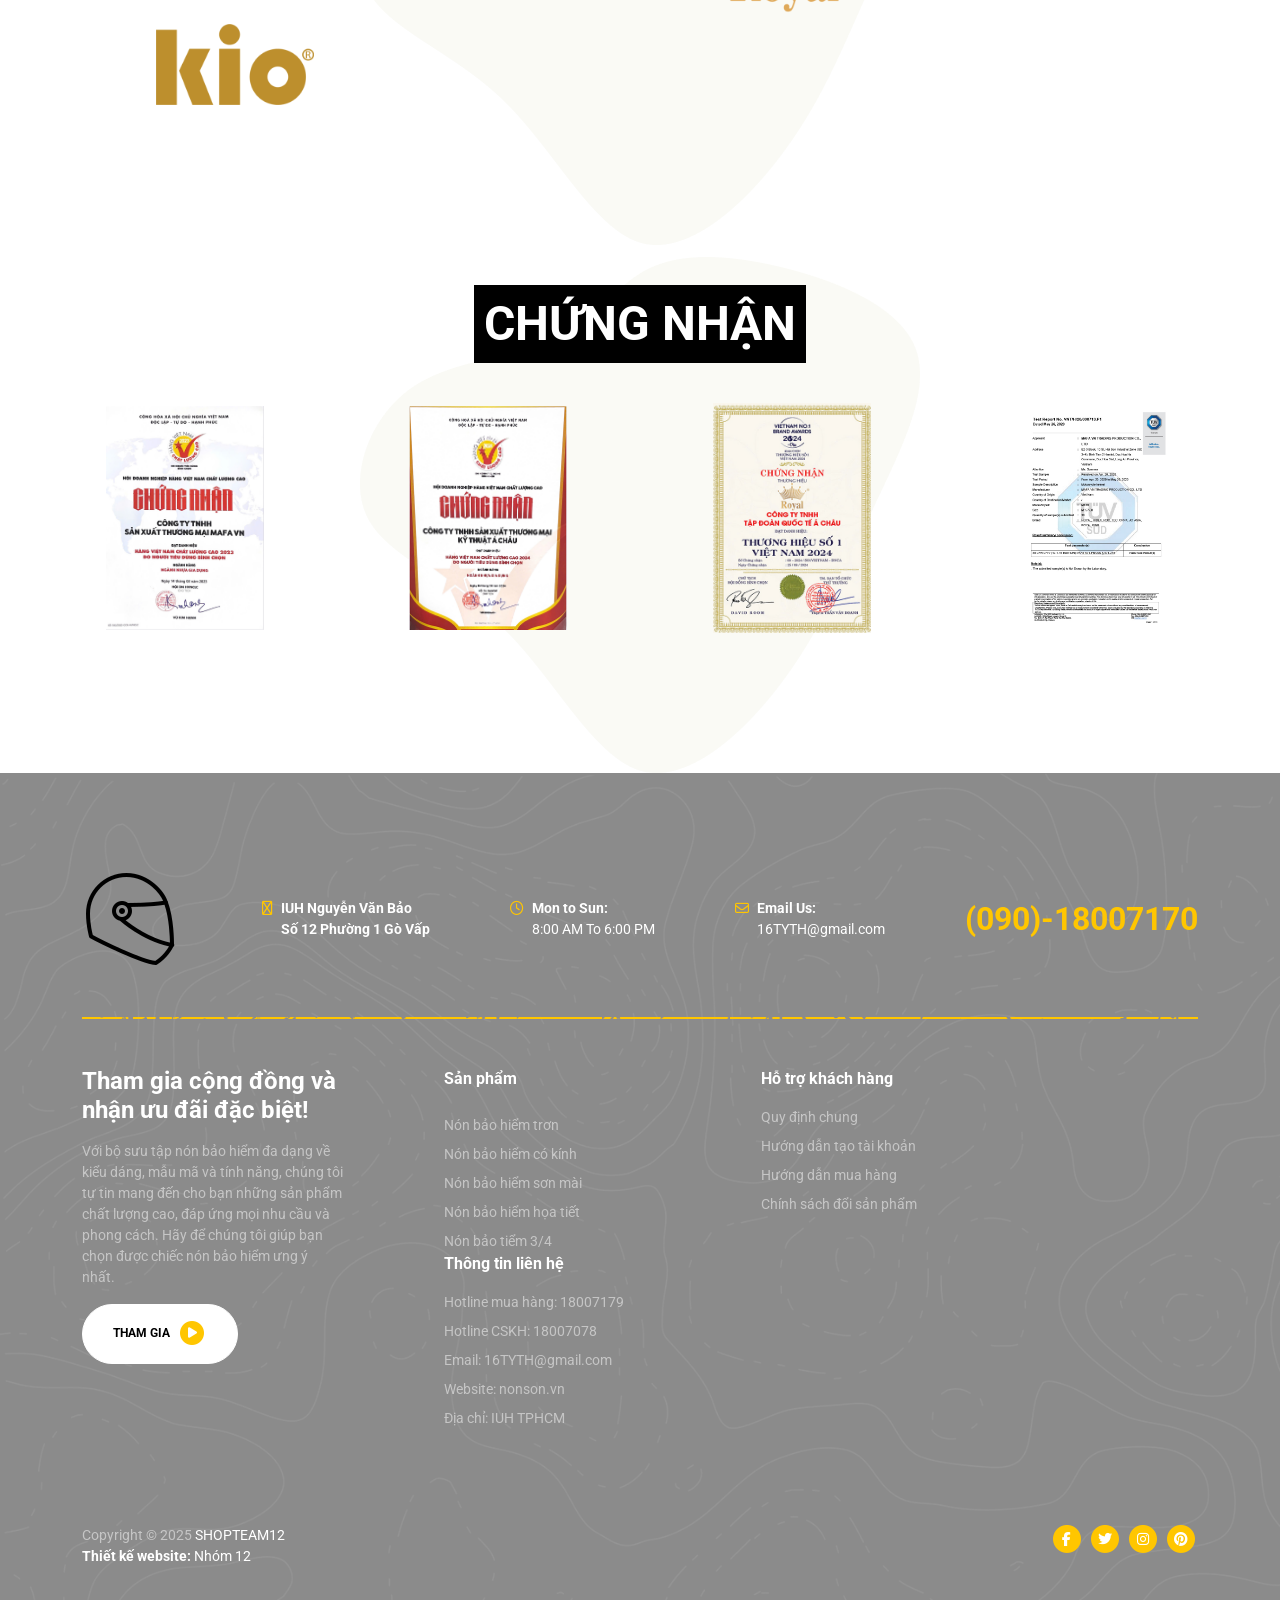
==== commit 306cb9be: "updatCT" ====
--- a/about.html
+++ b/about.html
@@ -528,8 +528,8 @@
                             ></i
                         ></span>
                         <p class="m-0 fw-bold">
-                            IUH NGUYỄN VĂN BẢO<br />
-                            số 12 Phường 1 Gò Vấp
+                            IUH Nguyễn Văn Bảo<br />
+                            Số 12 Phường 1 Gò Vấp
                         </p>
                     </div>
                     <div class="gap-2 open-time d-flex">
@@ -547,7 +547,7 @@
                         ></span>
                         <div>
                             <p class="m-0 fw-bold">Email Us:</p>
-                            <p class="m-0">16TYTH@GMAIL.COM</p>
+                            <p class="m-0">16TYTH@gmail.com</p>
                         </div>
                     </div>
                     <p class="m-0 phone-number fw-bold text-primary fs-2">
@@ -582,7 +582,7 @@
                                 href="register.html"
                                 class="py-3 btn btn-light fw-bold text-uppercase"
                             >
-                                THAM GIA
+                                Tham gia
                                 <span
                                     class="fa-stack super-sm-text ms-1"
                                     style="margin-bottom: 2px"
@@ -601,16 +601,14 @@
                         <div class="gap-5 row gap-md-0">
                             <div class="offset-md-2 col-md-2">
                                 <div class="mb-4">
-                                    <p class="fw-bold text-uppercase xl-text">
-                                        SẢN PHẨM
-                                    </p>
+                                    <p class="fw-bold xl-text">Sản phẩm</p>
                                 </div>
                                 <ul class="gap-2 list-unstyled vstack">
                                     <li>
                                         <a
                                             href="#"
                                             class="text-white-50 text-decoration-none"
-                                            >Nón Bảo Hiểm Trơn</a
+                                            >Nón bảo hiểm trơn</a
                                         >
                                     </li>
                                     <li>
@@ -624,29 +622,29 @@
                                         <a
                                             href="#"
                                             class="text-white-50 text-decoration-none"
-                                            >Nón Bảo Hiểm Sơn Mài</a
-                                        >
-                                    </li>
-                                    <li>
-                                        <a
-                                            href="#"
-                                            class="text-white-50 text-decoration-none"
-                                            >Nón Bảo Hiểm Họa Tiết</a
-                                        >
-                                    </li>
-                                    <li>
-                                        <a
-                                            href="#"
-                                            class="text-white-50 text-decoration-none"
-                                            >Nón Bảo Hiểm 3/4</a
+                                            >Nón bảo hiểm sơn mài</a
+                                        >
+                                    </li>
+                                    <li>
+                                        <a
+                                            href="#"
+                                            class="text-white-50 text-decoration-none"
+                                            >Nón bảo hiểm họa tiết</a
+                                        >
+                                    </li>
+                                    <li>
+                                        <a
+                                            href="#"
+                                            class="text-white-50 text-decoration-none"
+                                            >Nón bảo tiểm 3/4</a
                                         >
                                     </li>
                                 </ul>
                             </div>
                             <div class="offset-md-2 col-md-2">
                                 <div class="mb-3">
-                                    <p class="fw-bold text-uppercase xl-text">
-                                        HỖ TRỢ KHÁCH HÀNG
+                                    <p class="fw-bold xl-text">
+                                        Hỗ trợ khách hàng
                                     </p>
                                 </div>
                                 <ul class="gap-2 list-unstyled vstack">
@@ -654,36 +652,36 @@
                                         <a
                                             href="#"
                                             class="text-white-50 text-decoration-none"
-                                            >Quy Định Chung</a
-                                        >
-                                    </li>
-                                    <li>
-                                        <a
-                                            href="#"
-                                            class="text-white-50 text-decoration-none"
-                                            >Hướng Dẫn Tạo Tài Khoản</a
-                                        >
-                                    </li>
-                                    <li>
-                                        <a
-                                            href="#"
-                                            class="text-white-50 text-decoration-none"
-                                            >Hướng Dẫn Mua Hàng</a
-                                        >
-                                    </li>
-                                    <li>
-                                        <a
-                                            href="#"
-                                            class="text-white-50 text-decoration-none"
-                                            >Chính Sách Đổi Sản Phẩm</a
+                                            >Quy định chung</a
+                                        >
+                                    </li>
+                                    <li>
+                                        <a
+                                            href="#"
+                                            class="text-white-50 text-decoration-none"
+                                            >Hướng dẫn tạo tài khoản</a
+                                        >
+                                    </li>
+                                    <li>
+                                        <a
+                                            href="#"
+                                            class="text-white-50 text-decoration-none"
+                                            >Hướng dẫn mua hàng</a
+                                        >
+                                    </li>
+                                    <li>
+                                        <a
+                                            href="#"
+                                            class="text-white-50 text-decoration-none"
+                                            >Chính sách đổi sản phẩm</a
                                         >
                                     </li>
                                 </ul>
                             </div>
                             <div class="offset-md-2 col-md-2">
                                 <div class="mb-3">
-                                    <p class="fw-bold text-uppercase xl-text">
-                                        THÔNG TIN LIÊN HỆ
+                                    <p class="fw-bold xl-text">
+                                        Thông tin liên hệ
                                     </p>
                                 </div>
                                 <ul class="gap-2 list-unstyled vstack">
@@ -691,35 +689,35 @@
                                         <a
                                             href="#"
                                             class="text-white-50 text-decoration-none"
-                                            >HOTLINE MUA HÀNG: 18007179</a
-                                        >
-                                    </li>
-                                    <li>
-                                        <a
-                                            href="#"
-                                            class="text-white-50 text-decoration-none"
-                                            >HOTLINE CSKH: 18007078</a
-                                        >
-                                    </li>
-                                    <li>
-                                        <a
-                                            href="#"
-                                            class="text-white-50 text-decoration-none"
-                                            >EMAIL: 16TYTH@GMAIL.COM</a
-                                        >
-                                    </li>
-                                    <li>
-                                        <a
-                                            href="#"
-                                            class="text-white-50 text-decoration-none"
-                                            >WEBSITE: NONSON.VN</a
-                                        >
-                                    </li>
-                                    <li>
-                                        <a
-                                            href="#"
-                                            class="text-white-50 text-decoration-none"
-                                            >ĐỊA CHỈ: IUH TPHCM</a
+                                            >Hotline mua hàng: 18007179</a
+                                        >
+                                    </li>
+                                    <li>
+                                        <a
+                                            href="#"
+                                            class="text-white-50 text-decoration-none"
+                                            >Hotline CSKH: 18007078</a
+                                        >
+                                    </li>
+                                    <li>
+                                        <a
+                                            href="#"
+                                            class="text-white-50 text-decoration-none"
+                                            >Email: 16TYTH@gmail.com</a
+                                        >
+                                    </li>
+                                    <li>
+                                        <a
+                                            href="#"
+                                            class="text-white-50 text-decoration-none"
+                                            >Website: nonson.vn</a
+                                        >
+                                    </li>
+                                    <li>
+                                        <a
+                                            href="#"
+                                            class="text-white-50 text-decoration-none"
+                                            >Địa chỉ: IUH TPHCM</a
                                         >
                                     </li>
                                 </ul>
@@ -735,7 +733,7 @@
                                 <span class="text-white">SHOPTEAM12</span>
                             </p>
 
-                            <p><b>THIẾT KẾ WEBSITE: </b>Nhóm 12</p>
+                            <p><b>Thiết kế website: </b>Nhóm 12</p>
                         </div>
                         <div class="ms-md-auto">
                             <a href="#" class="text-decoration-none">
